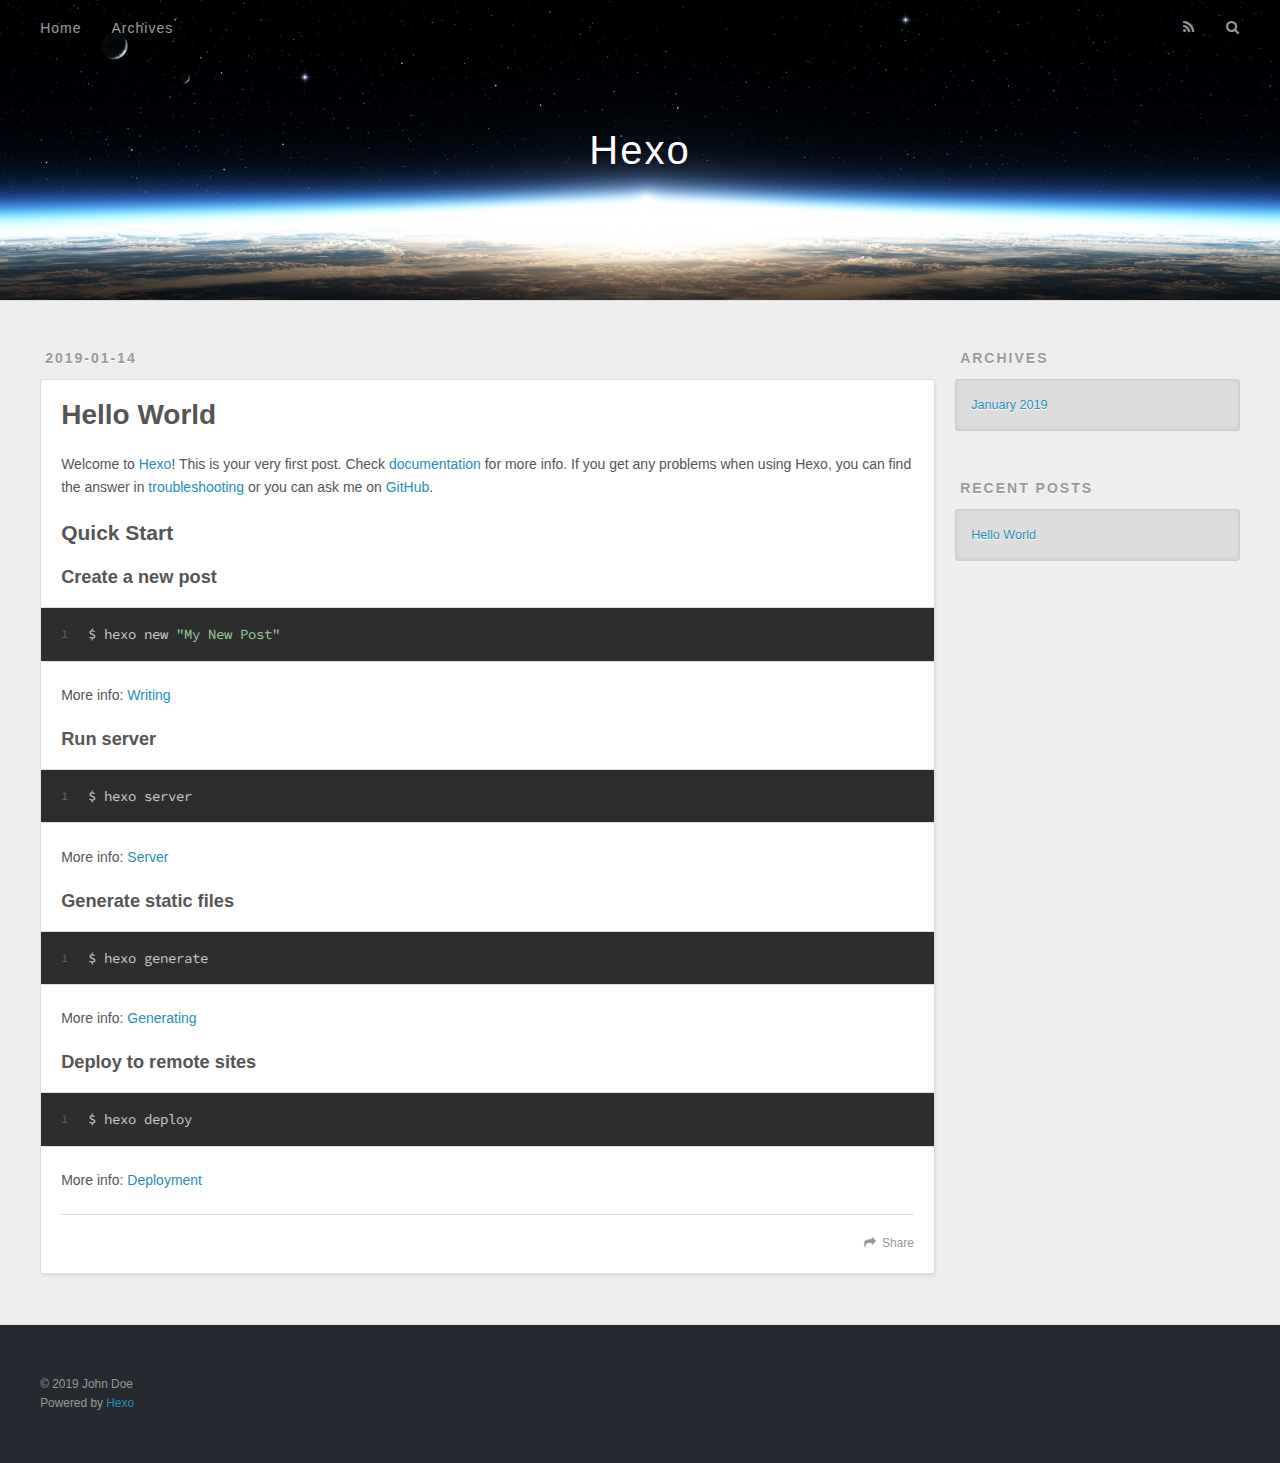
==== index.html @ 4c261726 "Site updated: 2019-01-14 21:01:26" ====
<!DOCTYPE html>
<html>
<head><meta name="generator" content="Hexo 3.8.0">
  <meta charset="utf-8">
  

  
  <title>Hexo</title>
  <meta name="viewport" content="width=device-width, initial-scale=1, maximum-scale=1">
  <meta property="og:type" content="website">
<meta property="og:title" content="Hexo">
<meta property="og:url" content="http://yoursite.com/index.html">
<meta property="og:site_name" content="Hexo">
<meta property="og:locale" content="default">
<meta name="twitter:card" content="summary">
<meta name="twitter:title" content="Hexo">
  
    <link rel="alternate" href="/atom.xml" title="Hexo" type="application/atom+xml">
  
  
    <link rel="icon" href="/favicon.png">
  
  
    <link href="//fonts.googleapis.com/css?family=Source+Code+Pro" rel="stylesheet" type="text/css">
  
  <link rel="stylesheet" href="/css/style.css">
</head>
</html>
<body>
  <div id="container">
    <div id="wrap">
      <header id="header">
  <div id="banner"></div>
  <div id="header-outer" class="outer">
    <div id="header-title" class="inner">
      <h1 id="logo-wrap">
        <a href="/" id="logo">Hexo</a>
      </h1>
      
    </div>
    <div id="header-inner" class="inner">
      <nav id="main-nav">
        <a id="main-nav-toggle" class="nav-icon"></a>
        
          <a class="main-nav-link" href="/">Home</a>
        
          <a class="main-nav-link" href="/archives">Archives</a>
        
      </nav>
      <nav id="sub-nav">
        
          <a id="nav-rss-link" class="nav-icon" href="/atom.xml" title="RSS Feed"></a>
        
        <a id="nav-search-btn" class="nav-icon" title="Search"></a>
      </nav>
      <div id="search-form-wrap">
        <form action="//google.com/search" method="get" accept-charset="UTF-8" class="search-form"><input type="search" name="q" class="search-form-input" placeholder="Search"><button type="submit" class="search-form-submit">&#xF002;</button><input type="hidden" name="sitesearch" value="http://yoursite.com"></form>
      </div>
    </div>
  </div>
</header>
      <div class="outer">
        <section id="main">
  
    <article id="post-hello-world" class="article article-type-post" itemscope="" itemprop="blogPost">
  <div class="article-meta">
    <a href="/2019/01/14/hello-world/" class="article-date">
  <time datetime="2019-01-14T08:05:38.503Z" itemprop="datePublished">2019-01-14</time>
</a>
    
  </div>
  <div class="article-inner">
    
    
      <header class="article-header">
        
  
    <h1 itemprop="name">
      <a class="article-title" href="/2019/01/14/hello-world/">Hello World</a>
    </h1>
  

      </header>
    
    <div class="article-entry" itemprop="articleBody">
      
        <p>Welcome to <a href="https://hexo.io/" target="_blank" rel="noopener">Hexo</a>! This is your very first post. Check <a href="https://hexo.io/docs/" target="_blank" rel="noopener">documentation</a> for more info. If you get any problems when using Hexo, you can find the answer in <a href="https://hexo.io/docs/troubleshooting.html" target="_blank" rel="noopener">troubleshooting</a> or you can ask me on <a href="https://github.com/hexojs/hexo/issues" target="_blank" rel="noopener">GitHub</a>.</p>
<h2 id="Quick-Start"><a href="#Quick-Start" class="headerlink" title="Quick Start"></a>Quick Start</h2><h3 id="Create-a-new-post"><a href="#Create-a-new-post" class="headerlink" title="Create a new post"></a>Create a new post</h3><figure class="highlight bash"><table><tr><td class="gutter"><pre><span class="line">1</span><br></pre></td><td class="code"><pre><span class="line">$ hexo new <span class="string">"My New Post"</span></span><br></pre></td></tr></table></figure>
<p>More info: <a href="https://hexo.io/docs/writing.html" target="_blank" rel="noopener">Writing</a></p>
<h3 id="Run-server"><a href="#Run-server" class="headerlink" title="Run server"></a>Run server</h3><figure class="highlight bash"><table><tr><td class="gutter"><pre><span class="line">1</span><br></pre></td><td class="code"><pre><span class="line">$ hexo server</span><br></pre></td></tr></table></figure>
<p>More info: <a href="https://hexo.io/docs/server.html" target="_blank" rel="noopener">Server</a></p>
<h3 id="Generate-static-files"><a href="#Generate-static-files" class="headerlink" title="Generate static files"></a>Generate static files</h3><figure class="highlight bash"><table><tr><td class="gutter"><pre><span class="line">1</span><br></pre></td><td class="code"><pre><span class="line">$ hexo generate</span><br></pre></td></tr></table></figure>
<p>More info: <a href="https://hexo.io/docs/generating.html" target="_blank" rel="noopener">Generating</a></p>
<h3 id="Deploy-to-remote-sites"><a href="#Deploy-to-remote-sites" class="headerlink" title="Deploy to remote sites"></a>Deploy to remote sites</h3><figure class="highlight bash"><table><tr><td class="gutter"><pre><span class="line">1</span><br></pre></td><td class="code"><pre><span class="line">$ hexo deploy</span><br></pre></td></tr></table></figure>
<p>More info: <a href="https://hexo.io/docs/deployment.html" target="_blank" rel="noopener">Deployment</a></p>

      
    </div>
    <footer class="article-footer">
      <a data-url="http://yoursite.com/2019/01/14/hello-world/" data-id="cjqw1qz8l0000owjc8hk8shb7" class="article-share-link">Share</a>
      
      
    </footer>
  </div>
  
</article>


  


</section>
        
          <aside id="sidebar">
  
    

  
    

  
    
  
    
  <div class="widget-wrap">
    <h3 class="widget-title">Archives</h3>
    <div class="widget">
      <ul class="archive-list"><li class="archive-list-item"><a class="archive-list-link" href="/archives/2019/01/">January 2019</a></li></ul>
    </div>
  </div>


  
    
  <div class="widget-wrap">
    <h3 class="widget-title">Recent Posts</h3>
    <div class="widget">
      <ul>
        
          <li>
            <a href="/2019/01/14/hello-world/">Hello World</a>
          </li>
        
      </ul>
    </div>
  </div>

  
</aside>
        
      </div>
      <footer id="footer">
  
  <div class="outer">
    <div id="footer-info" class="inner">
      &copy; 2019 John Doe<br>
      Powered by <a href="http://hexo.io/" target="_blank">Hexo</a>
    </div>
  </div>
</footer>
    </div>
    <nav id="mobile-nav">
  
    <a href="/" class="mobile-nav-link">Home</a>
  
    <a href="/archives" class="mobile-nav-link">Archives</a>
  
</nav>
    

<script src="//ajax.googleapis.com/ajax/libs/jquery/2.0.3/jquery.min.js"></script>


  <link rel="stylesheet" href="/fancybox/jquery.fancybox.css">
  <script src="/fancybox/jquery.fancybox.pack.js"></script>


<script src="/js/script.js"></script>



  </div>
</body>
</html>
---- css/style.css ----
body {
  width: 100%;
}
body:before,
body:after {
  content: "";
  display: table;
}
body:after {
  clear: both;
}
html,
body,
div,
span,
applet,
object,
iframe,
h1,
h2,
h3,
h4,
h5,
h6,
p,
blockquote,
pre,
a,
abbr,
acronym,
address,
big,
cite,
code,
del,
dfn,
em,
img,
ins,
kbd,
q,
s,
samp,
small,
strike,
strong,
sub,
sup,
tt,
var,
dl,
dt,
dd,
ol,
ul,
li,
fieldset,
form,
label,
legend,
table,
caption,
tbody,
tfoot,
thead,
tr,
th,
td {
  margin: 0;
  padding: 0;
  border: 0;
  outline: 0;
  font-weight: inherit;
  font-style: inherit;
  font-family: inherit;
  font-size: 100%;
  vertical-align: baseline;
}
body {
  line-height: 1;
  color: #000;
  background: #fff;
}
ol,
ul {
  list-style: none;
}
table {
  border-collapse: separate;
  border-spacing: 0;
  vertical-align: middle;
}
caption,
th,
td {
  text-align: left;
  font-weight: normal;
  vertical-align: middle;
}
a img {
  border: none;
}
input,
button {
  margin: 0;
  padding: 0;
}
input::-moz-focus-inner,
button::-moz-focus-inner {
  border: 0;
  padding: 0;
}
@font-face {
  font-family: FontAwesome;
  font-style: normal;
  font-weight: normal;
  src: url("fonts/fontawesome-webfont.eot?v=#4.0.3");
  src: url("fonts/fontawesome-webfont.eot?#iefix&v=#4.0.3") format("embedded-opentype"), url("fonts/fontawesome-webfont.woff?v=#4.0.3") format("woff"), url("fonts/fontawesome-webfont.ttf?v=#4.0.3") format("truetype"), url("fonts/fontawesome-webfont.svg#fontawesomeregular?v=#4.0.3") format("svg");
}
html,
body,
#container {
  height: 100%;
}
body {
  background: #eee;
  font: 14px -apple-system, BlinkMacSystemFont, "Segoe UI", "Roboto", "Oxygen", "Ubuntu", "Cantarell", "Fira Sans", "Droid Sans", "Helvetica Neue", sans-serif;
  -webkit-text-size-adjust: 100%;
}
.outer {
  max-width: 1220px;
  margin: 0 auto;
  padding: 0 20px;
}
.outer:before,
.outer:after {
  content: "";
  display: table;
}
.outer:after {
  clear: both;
}
.inner {
  display: inline;
  float: left;
  width: 98.33333333333333%;
  margin: 0 0.833333333333333%;
}
.left,
.alignleft {
  float: left;
}
.right,
.alignright {
  float: right;
}
.clear {
  clear: both;
}
#container {
  position: relative;
}
.mobile-nav-on {
  overflow: hidden;
}
#wrap {
  height: 100%;
  width: 100%;
  position: absolute;
  top: 0;
  left: 0;
  -webkit-transition: 0.2s ease-out;
  -moz-transition: 0.2s ease-out;
  -ms-transition: 0.2s ease-out;
  transition: 0.2s ease-out;
  z-index: 1;
  background: #eee;
}
.mobile-nav-on #wrap {
  left: 280px;
}
@media screen and (min-width: 768px) {
  #main {
    display: inline;
    float: left;
    width: 73.33333333333333%;
    margin: 0 0.833333333333333%;
  }
}
.article-date,
.article-category-link,
.archive-year,
.widget-title {
  text-decoration: none;
  text-transform: uppercase;
  letter-spacing: 2px;
  color: #999;
  margin-bottom: 1em;
  margin-left: 5px;
  line-height: 1em;
  text-shadow: 0 1px #fff;
  font-weight: bold;
}
.article-inner,
.archive-article-inner {
  background: #fff;
  -webkit-box-shadow: 1px 2px 3px #ddd;
  box-shadow: 1px 2px 3px #ddd;
  border: 1px solid #ddd;
  border-radius: 3px;
}
.article-entry h1,
.widget h1 {
  font-size: 2em;
}
.article-entry h2,
.widget h2 {
  font-size: 1.5em;
}
.article-entry h3,
.widget h3 {
  font-size: 1.3em;
}
.article-entry h4,
.widget h4 {
  font-size: 1.2em;
}
.article-entry h5,
.widget h5 {
  font-size: 1em;
}
.article-entry h6,
.widget h6 {
  font-size: 1em;
  color: #999;
}
.article-entry hr,
.widget hr {
  border: 1px dashed #ddd;
}
.article-entry strong,
.widget strong {
  font-weight: bold;
}
.article-entry em,
.widget em,
.article-entry cite,
.widget cite {
  font-style: italic;
}
.article-entry sup,
.widget sup,
.article-entry sub,
.widget sub {
  font-size: 0.75em;
  line-height: 0;
  position: relative;
  vertical-align: baseline;
}
.article-entry sup,
.widget sup {
  top: -0.5em;
}
.article-entry sub,
.widget sub {
  bottom: -0.2em;
}
.article-entry small,
.widget small {
  font-size: 0.85em;
}
.article-entry acronym,
.widget acronym,
.article-entry abbr,
.widget abbr {
  border-bottom: 1px dotted;
}
.article-entry ul,
.widget ul,
.article-entry ol,
.widget ol,
.article-entry dl,
.widget dl {
  margin: 0 20px;
  line-height: 1.6em;
}
.article-entry ul ul,
.widget ul ul,
.article-entry ol ul,
.widget ol ul,
.article-entry ul ol,
.widget ul ol,
.article-entry ol ol,
.widget ol ol {
  margin-top: 0;
  margin-bottom: 0;
}
.article-entry ul,
.widget ul {
  list-style: disc;
}
.article-entry ol,
.widget ol {
  list-style: decimal;
}
.article-entry dt,
.widget dt {
  font-weight: bold;
}
#header {
  height: 300px;
  position: relative;
  border-bottom: 1px solid #ddd;
}
#header:before,
#header:after {
  content: "";
  position: absolute;
  left: 0;
  right: 0;
  height: 40px;
}
#header:before {
  top: 0;
  background: -webkit-linear-gradient(rgba(0,0,0,0.2), transparent);
  background: -moz-linear-gradient(rgba(0,0,0,0.2), transparent);
  background: -ms-linear-gradient(rgba(0,0,0,0.2), transparent);
  background: linear-gradient(rgba(0,0,0,0.2), transparent);
}
#header:after {
  bottom: 0;
  background: -webkit-linear-gradient(transparent, rgba(0,0,0,0.2));
  background: -moz-linear-gradient(transparent, rgba(0,0,0,0.2));
  background: -ms-linear-gradient(transparent, rgba(0,0,0,0.2));
  background: linear-gradient(transparent, rgba(0,0,0,0.2));
}
#header-outer {
  height: 100%;
  position: relative;
}
#header-inner {
  position: relative;
  overflow: hidden;
}
#banner {
  position: absolute;
  top: 0;
  left: 0;
  width: 100%;
  height: 100%;
  background: url("images/banner.jpg") center #000;
  -webkit-background-size: cover;
  -moz-background-size: cover;
  background-size: cover;
  z-index: -1;
}
#header-title {
  text-align: center;
  height: 40px;
  position: absolute;
  top: 50%;
  left: 0;
  margin-top: -20px;
}
#logo,
#subtitle {
  text-decoration: none;
  color: #fff;
  font-weight: 300;
  text-shadow: 0 1px 4px rgba(0,0,0,0.3);
}
#logo {
  font-size: 40px;
  line-height: 40px;
  letter-spacing: 2px;
}
#subtitle {
  font-size: 16px;
  line-height: 16px;
  letter-spacing: 1px;
}
#subtitle-wrap {
  margin-top: 16px;
}
#main-nav {
  float: left;
  margin-left: -15px;
}
.nav-icon,
.main-nav-link {
  float: left;
  color: #fff;
  opacity: 0.6;
  text-decoration: none;
  text-shadow: 0 1px rgba(0,0,0,0.2);
  -webkit-transition: opacity 0.2s;
  -moz-transition: opacity 0.2s;
  -ms-transition: opacity 0.2s;
  transition: opacity 0.2s;
  display: block;
  padding: 20px 15px;
}
.nav-icon:hover,
.main-nav-link:hover {
  opacity: 1;
}
.nav-icon {
  font-family: FontAwesome;
  text-align: center;
  font-size: 14px;
  width: 14px;
  height: 14px;
  padding: 20px 15px;
  position: relative;
  cursor: pointer;
}
.main-nav-link {
  font-weight: 300;
  letter-spacing: 1px;
}
@media screen and (max-width: 479px) {
  .main-nav-link {
    display: none;
  }
}
#main-nav-toggle {
  display: none;
}
#main-nav-toggle:before {
  content: "\f0c9";
}
@media screen and (max-width: 479px) {
  #main-nav-toggle {
    display: block;
  }
}
#sub-nav {
  float: right;
  margin-right: -15px;
}
#nav-rss-link:before {
  content: "\f09e";
}
#nav-search-btn:before {
  content: "\f002";
}
#search-form-wrap {
  position: absolute;
  top: 15px;
  width: 150px;
  height: 30px;
  right: -150px;
  opacity: 0;
  -webkit-transition: 0.2s ease-out;
  -moz-transition: 0.2s ease-out;
  -ms-transition: 0.2s ease-out;
  transition: 0.2s ease-out;
}
#search-form-wrap.on {
  opacity: 1;
  right: 0;
}
@media screen and (max-width: 479px) {
  #search-form-wrap {
    width: 100%;
    right: -100%;
  }
}
.search-form {
  position: absolute;
  top: 0;
  left: 0;
  right: 0;
  background: #fff;
  padding: 5px 15px;
  border-radius: 15px;
  -webkit-box-shadow: 0 0 10px rgba(0,0,0,0.3);
  box-shadow: 0 0 10px rgba(0,0,0,0.3);
}
.search-form-input {
  border: none;
  background: none;
  color: #555;
  width: 100%;
  font: 13px -apple-system, BlinkMacSystemFont, "Segoe UI", "Roboto", "Oxygen", "Ubuntu", "Cantarell", "Fira Sans", "Droid Sans", "Helvetica Neue", sans-serif;
  outline: none;
}
.search-form-input::-webkit-search-results-decoration,
.search-form-input::-webkit-search-cancel-button {
  -webkit-appearance: none;
}
.search-form-submit {
  position: absolute;
  top: 50%;
  right: 10px;
  margin-top: -7px;
  font: 13px FontAwesome;
  border: none;
  background: none;
  color: #bbb;
  cursor: pointer;
}
.search-form-submit:hover,
.search-form-submit:focus {
  color: #777;
}
.article {
  margin: 50px 0;
}
.article-inner {
  overflow: hidden;
}
.article-meta:before,
.article-meta:after {
  content: "";
  display: table;
}
.article-meta:after {
  clear: both;
}
.article-date {
  float: left;
}
.article-category {
  float: left;
  line-height: 1em;
  color: #ccc;
  text-shadow: 0 1px #fff;
  margin-left: 8px;
}
.article-category:before {
  content: "\2022";
}
.article-category-link {
  margin: 0 12px 1em;
}
.article-header {
  padding: 20px 20px 0;
}
.article-title {
  text-decoration: none;
  font-size: 2em;
  font-weight: bold;
  color: #555;
  line-height: 1.1em;
  -webkit-transition: color 0.2s;
  -moz-transition: color 0.2s;
  -ms-transition: color 0.2s;
  transition: color 0.2s;
}
a.article-title:hover {
  color: #258fb8;
}
.article-entry {
  color: #555;
  padding: 0 20px;
}
.article-entry:before,
.article-entry:after {
  content: "";
  display: table;
}
.article-entry:after {
  clear: both;
}
.article-entry p,
.article-entry table {
  line-height: 1.6em;
  margin: 1.6em 0;
}
.article-entry h1,
.article-entry h2,
.article-entry h3,
.article-entry h4,
.article-entry h5,
.article-entry h6 {
  font-weight: bold;
}
.article-entry h1,
.article-entry h2,
.article-entry h3,
.article-entry h4,
.article-entry h5,
.article-entry h6 {
  line-height: 1.1em;
  margin: 1.1em 0;
}
.article-entry a {
  color: #258fb8;
  text-decoration: none;
}
.article-entry a:hover {
  text-decoration: underline;
}
.article-entry ul,
.article-entry ol,
.article-entry dl {
  margin-top: 1.6em;
  margin-bottom: 1.6em;
}
.article-entry img,
.article-entry video {
  max-width: 100%;
  height: auto;
  display: block;
  margin: auto;
}
.article-entry iframe {
  border: none;
}
.article-entry table {
  width: 100%;
  border-collapse: collapse;
  border-spacing: 0;
}
.article-entry th {
  font-weight: bold;
  border-bottom: 3px solid #ddd;
  padding-bottom: 0.5em;
}
.article-entry td {
  border-bottom: 1px solid #ddd;
  padding: 10px 0;
}
.article-entry blockquote {
  font-family: Georgia, "Times New Roman", serif;
  font-size: 1.4em;
  margin: 1.6em 20px;
  text-align: center;
}
.article-entry blockquote footer {
  font-size: 14px;
  margin: 1.6em 0;
  font-family: -apple-system, BlinkMacSystemFont, "Segoe UI", "Roboto", "Oxygen", "Ubuntu", "Cantarell", "Fira Sans", "Droid Sans", "Helvetica Neue", sans-serif;
}
.article-entry blockquote footer cite:before {
  content: "—";
  padding: 0 0.5em;
}
.article-entry .pullquote {
  text-align: left;
  width: 45%;
  margin: 0;
}
.article-entry .pullquote.left {
  margin-left: 0.5em;
  margin-right: 1em;
}
.article-entry .pullquote.right {
  margin-right: 0.5em;
  margin-left: 1em;
}
.article-entry .caption {
  color: #999;
  display: block;
  font-size: 0.9em;
  margin-top: 0.5em;
  position: relative;
  text-align: center;
}
.article-entry .video-container {
  position: relative;
  padding-top: 56.25%;
  height: 0;
  overflow: hidden;
}
.article-entry .video-container iframe,
.article-entry .video-container object,
.article-entry .video-container embed {
  position: absolute;
  top: 0;
  left: 0;
  width: 100%;
  height: 100%;
  margin-top: 0;
}
.article-more-link a {
  display: inline-block;
  line-height: 1em;
  padding: 6px 15px;
  border-radius: 15px;
  background: #eee;
  color: #999;
  text-shadow: 0 1px #fff;
  text-decoration: none;
}
.article-more-link a:hover {
  background: #258fb8;
  color: #fff;
  text-decoration: none;
  text-shadow: 0 1px #1e7293;
}
.article-footer {
  font-size: 0.85em;
  line-height: 1.6em;
  border-top: 1px solid #ddd;
  padding-top: 1.6em;
  margin: 0 20px 20px;
}
.article-footer:before,
.article-footer:after {
  content: "";
  display: table;
}
.article-footer:after {
  clear: both;
}
.article-footer a {
  color: #999;
  text-decoration: none;
}
.article-footer a:hover {
  color: #555;
}
.article-tag-list-item {
  float: left;
  margin-right: 10px;
}
.article-tag-list-link:before {
  content: "#";
}
.article-comment-link {
  float: right;
}
.article-comment-link:before {
  content: "\f075";
  font-family: FontAwesome;
  padding-right: 8px;
}
.article-share-link {
  cursor: pointer;
  float: right;
  margin-left: 20px;
}
.article-share-link:before {
  content: "\f064";
  font-family: FontAwesome;
  padding-right: 6px;
}
#article-nav {
  position: relative;
}
#article-nav:before,
#article-nav:after {
  content: "";
  display: table;
}
#article-nav:after {
  clear: both;
}
@media screen and (min-width: 768px) {
  #article-nav {
    margin: 50px 0;
  }
  #article-nav:before {
    width: 8px;
    height: 8px;
    position: absolute;
    top: 50%;
    left: 50%;
    margin-top: -4px;
    margin-left: -4px;
    content: "";
    border-radius: 50%;
    background: #ddd;
    -webkit-box-shadow: 0 1px 2px #fff;
    box-shadow: 0 1px 2px #fff;
  }
}
.article-nav-link-wrap {
  text-decoration: none;
  text-shadow: 0 1px #fff;
  color: #999;
  -webkit-box-sizing: border-box;
  -moz-box-sizing: border-box;
  box-sizing: border-box;
  margin-top: 50px;
  text-align: center;
  display: block;
}
.article-nav-link-wrap:hover {
  color: #555;
}
@media screen and (min-width: 768px) {
  .article-nav-link-wrap {
    width: 50%;
    margin-top: 0;
  }
}
@media screen and (min-width: 768px) {
  #article-nav-newer {
    float: left;
    text-align: right;
    padding-right: 20px;
  }
}
@media screen and (min-width: 768px) {
  #article-nav-older {
    float: right;
    text-align: left;
    padding-left: 20px;
  }
}
.article-nav-caption {
  text-transform: uppercase;
  letter-spacing: 2px;
  color: #ddd;
  line-height: 1em;
  font-weight: bold;
}
#article-nav-newer .article-nav-caption {
  margin-right: -2px;
}
.article-nav-title {
  font-size: 0.85em;
  line-height: 1.6em;
  margin-top: 0.5em;
}
.article-share-box {
  position: absolute;
  display: none;
  background: #fff;
  -webkit-box-shadow: 1px 2px 10px rgba(0,0,0,0.2);
  box-shadow: 1px 2px 10px rgba(0,0,0,0.2);
  border-radius: 3px;
  margin-left: -145px;
  overflow: hidden;
  z-index: 1;
}
.article-share-box.on {
  display: block;
}
.article-share-input {
  width: 100%;
  background: none;
  -webkit-box-sizing: border-box;
  -moz-box-sizing: border-box;
  box-sizing: border-box;
  font: 14px -apple-system, BlinkMacSystemFont, "Segoe UI", "Roboto", "Oxygen", "Ubuntu", "Cantarell", "Fira Sans", "Droid Sans", "Helvetica Neue", sans-serif;
  padding: 0 15px;
  color: #555;
  outline: none;
  border: 1px solid #ddd;
  border-radius: 3px 3px 0 0;
  height: 36px;
  line-height: 36px;
}
.article-share-links {
  background: #eee;
}
.article-share-links:before,
.article-share-links:after {
  content: "";
  display: table;
}
.article-share-links:after {
  clear: both;
}
.article-share-twitter,
.article-share-facebook,
.article-share-pinterest,
.article-share-google {
  width: 50px;
  height: 36px;
  display: block;
  float: left;
  position: relative;
  color: #999;
  text-shadow: 0 1px #fff;
}
.article-share-twitter:before,
.article-share-facebook:before,
.article-share-pinterest:before,
.article-share-google:before {
  font-size: 20px;
  font-family: FontAwesome;
  width: 20px;
  height: 20px;
  position: absolute;
  top: 50%;
  left: 50%;
  margin-top: -10px;
  margin-left: -10px;
  text-align: center;
}
.article-share-twitter:hover,
.article-share-facebook:hover,
.article-share-pinterest:hover,
.article-share-google:hover {
  color: #fff;
}
.article-share-twitter:before {
  content: "\f099";
}
.article-share-twitter:hover {
  background: #00aced;
  text-shadow: 0 1px #008abe;
}
.article-share-facebook:before {
  content: "\f09a";
}
.article-share-facebook:hover {
  background: #3b5998;
  text-shadow: 0 1px #2f477a;
}
.article-share-pinterest:before {
  content: "\f0d2";
}
.article-share-pinterest:hover {
  background: #cb2027;
  text-shadow: 0 1px #a21a1f;
}
.article-share-google:before {
  content: "\f0d5";
}
.article-share-google:hover {
  background: #dd4b39;
  text-shadow: 0 1px #be3221;
}
.article-gallery {
  background: #000;
  position: relative;
}
.article-gallery-photos {
  position: relative;
  overflow: hidden;
}
.article-gallery-img {
  display: none;
  max-width: 100%;
}
.article-gallery-img:first-child {
  display: block;
}
.article-gallery-img.loaded {
  position: absolute;
  display: block;
}
.article-gallery-img img {
  display: block;
  max-width: 100%;
  margin: 0 auto;
}
#comments {
  background: #fff;
  -webkit-box-shadow: 1px 2px 3px #ddd;
  box-shadow: 1px 2px 3px #ddd;
  padding: 20px;
  border: 1px solid #ddd;
  border-radius: 3px;
  margin: 50px 0;
}
#comments a {
  color: #258fb8;
}
.archives-wrap {
  margin: 50px 0;
}
.archives:before,
.archives:after {
  content: "";
  display: table;
}
.archives:after {
  clear: both;
}
.archive-year-wrap {
  margin-bottom: 1em;
}
.archives {
  -webkit-column-gap: 10px;
  -moz-column-gap: 10px;
  column-gap: 10px;
}
@media screen and (min-width: 480px) and (max-width: 767px) {
  .archives {
    -webkit-column-count: 2;
    -moz-column-count: 2;
    column-count: 2;
  }
}
@media screen and (min-width: 768px) {
  .archives {
    -webkit-column-count: 3;
    -moz-column-count: 3;
    column-count: 3;
  }
}
.archive-article {
  -webkit-column-break-inside: avoid;
  page-break-inside: avoid;
  overflow: hidden;
  break-inside: avoid-column;
}
.archive-article-inner {
  padding: 10px;
  margin-bottom: 15px;
}
.archive-article-title {
  text-decoration: none;
  font-weight: bold;
  color: #555;
  -webkit-transition: color 0.2s;
  -moz-transition: color 0.2s;
  -ms-transition: color 0.2s;
  transition: color 0.2s;
  line-height: 1.6em;
}
.archive-article-title:hover {
  color: #258fb8;
}
.archive-article-footer {
  margin-top: 1em;
}
.archive-article-date {
  color: #999;
  text-decoration: none;
  font-size: 0.85em;
  line-height: 1em;
  margin-bottom: 0.5em;
  display: block;
}
#page-nav {
  margin: 50px auto;
  background: #fff;
  -webkit-box-shadow: 1px 2px 3px #ddd;
  box-shadow: 1px 2px 3px #ddd;
  border: 1px solid #ddd;
  border-radius: 3px;
  text-align: center;
  color: #999;
  overflow: hidden;
}
#page-nav:before,
#page-nav:after {
  content: "";
  display: table;
}
#page-nav:after {
  clear: both;
}
#page-nav a,
#page-nav span {
  padding: 10px 20px;
  line-height: 1;
  height: 2ex;
}
#page-nav a {
  color: #999;
  text-decoration: none;
}
#page-nav a:hover {
  background: #999;
  color: #fff;
}
#page-nav .prev {
  float: left;
}
#page-nav .next {
  float: right;
}
#page-nav .page-number {
  display: inline-block;
}
@media screen and (max-width: 479px) {
  #page-nav .page-number {
    display: none;
  }
}
#page-nav .current {
  color: #555;
  font-weight: bold;
}
#page-nav .space {
  color: #ddd;
}
#footer {
  background: #262a30;
  padding: 50px 0;
  border-top: 1px solid #ddd;
  color: #999;
}
#footer a {
  color: #258fb8;
  text-decoration: none;
}
#footer a:hover {
  text-decoration: underline;
}
#footer-info {
  line-height: 1.6em;
  font-size: 0.85em;
}
.article-entry pre,
.article-entry .highlight {
  background: #2d2d2d;
  margin: 0 -20px;
  padding: 15px 20px;
  border-style: solid;
  border-color: #ddd;
  border-width: 1px 0;
  overflow: auto;
  color: #ccc;
  line-height: 22.400000000000002px;
}
.article-entry .highlight .gutter pre,
.article-entry .gist .gist-file .gist-data .line-numbers {
  color: #666;
  font-size: 0.85em;
}
.article-entry pre,
.article-entry code {
  font-family: "Source Code Pro", Consolas, Monaco, Menlo, Consolas, monospace;
}
.article-entry code {
  background: #eee;
  text-shadow: 0 1px #fff;
  padding: 0 0.3em;
}
.article-entry pre code {
  background: none;
  text-shadow: none;
  padding: 0;
}
.article-entry .highlight pre {
  border: none;
  margin: 0;
  padding: 0;
}
.article-entry .highlight table {
  margin: 0;
  width: auto;
}
.article-entry .highlight td {
  border: none;
  padding: 0;
}
.article-entry .highlight figcaption {
  font-size: 0.85em;
  color: #999;
  line-height: 1em;
  margin-bottom: 1em;
}
.article-entry .highlight figcaption:before,
.article-entry .highlight figcaption:after {
  content: "";
  display: table;
}
.article-entry .highlight figcaption:after {
  clear: both;
}
.article-entry .highlight figcaption a {
  float: right;
}
.article-entry .highlight .gutter pre {
  text-align: right;
  padding-right: 20px;
}
.article-entry .highlight .line {
  height: 22.400000000000002px;
}
.article-entry .highlight .line.marked {
  background: #515151;
}
.article-entry .gist {
  margin: 0 -20px;
  border-style: solid;
  border-color: #ddd;
  border-width: 1px 0;
  background: #2d2d2d;
  padding: 15px 20px 15px 0;
}
.article-entry .gist .gist-file {
  border: none;
  font-family: "Source Code Pro", Consolas, Monaco, Menlo, Consolas, monospace;
  margin: 0;
}
.article-entry .gist .gist-file .gist-data {
  background: none;
  border: none;
}
.article-entry .gist .gist-file .gist-data .line-numbers {
  background: none;
  border: none;
  padding: 0 20px 0 0;
}
.article-entry .gist .gist-file .gist-data .line-data {
  padding: 0 !important;
}
.article-entry .gist .gist-file .highlight {
  margin: 0;
  padding: 0;
  border: none;
}
.article-entry .gist .gist-file .gist-meta {
  background: #2d2d2d;
  color: #999;
  font: 0.85em -apple-system, BlinkMacSystemFont, "Segoe UI", "Roboto", "Oxygen", "Ubuntu", "Cantarell", "Fira Sans", "Droid Sans", "Helvetica Neue", sans-serif;
  text-shadow: 0 0;
  padding: 0;
  margin-top: 1em;
  margin-left: 20px;
}
.article-entry .gist .gist-file .gist-meta a {
  color: #258fb8;
  font-weight: normal;
}
.article-entry .gist .gist-file .gist-meta a:hover {
  text-decoration: underline;
}
pre .comment,
pre .title {
  color: #999;
}
pre .variable,
pre .attribute,
pre .tag,
pre .regexp,
pre .ruby .constant,
pre .xml .tag .title,
pre .xml .pi,
pre .xml .doctype,
pre .html .doctype,
pre .css .id,
pre .css .class,
pre .css .pseudo {
  color: #f2777a;
}
pre .number,
pre .preprocessor,
pre .built_in,
pre .literal,
pre .params,
pre .constant {
  color: #f99157;
}
pre .class,
pre .ruby .class .title,
pre .css .rules .attribute {
  color: #9c9;
}
pre .string,
pre .value,
pre .inheritance,
pre .header,
pre .ruby .symbol,
pre .xml .cdata {
  color: #9c9;
}
pre .css .hexcolor {
  color: #6cc;
}
pre .function,
pre .python .decorator,
pre .python .title,
pre .ruby .function .title,
pre .ruby .title .keyword,
pre .perl .sub,
pre .javascript .title,
pre .coffeescript .title {
  color: #69c;
}
pre .keyword,
pre .javascript .function {
  color: #c9c;
}
@media screen and (max-width: 479px) {
  #mobile-nav {
    position: absolute;
    top: 0;
    left: 0;
    width: 280px;
    height: 100%;
    background: #191919;
    border-right: 1px solid #fff;
  }
}
@media screen and (max-width: 479px) {
  .mobile-nav-link {
    display: block;
    color: #999;
    text-decoration: none;
    padding: 15px 20px;
    font-weight: bold;
  }
  .mobile-nav-link:hover {
    color: #fff;
  }
}
@media screen and (min-width: 768px) {
  #sidebar {
    display: inline;
    float: left;
    width: 23.333333333333332%;
    margin: 0 0.833333333333333%;
  }
}
.widget-wrap {
  margin: 50px 0;
}
.widget {
  color: #777;
  text-shadow: 0 1px #fff;
  background: #ddd;
  -webkit-box-shadow: 0 -1px 4px #ccc inset;
  box-shadow: 0 -1px 4px #ccc inset;
  border: 1px solid #ccc;
  padding: 15px;
  border-radius: 3px;
}
.widget a {
  color: #258fb8;
  text-decoration: none;
}
.widget a:hover {
  text-decoration: underline;
}
.widget ul ul,
.widget ol ul,
.widget dl ul,
.widget ul ol,
.widget ol ol,
.widget dl ol,
.widget ul dl,
.widget ol dl,
.widget dl dl {
  margin-left: 15px;
  list-style: disc;
}
.widget {
  line-height: 1.6em;
  word-wrap: break-word;
  font-size: 0.9em;
}
.widget ul,
.widget ol {
  list-style: none;
  margin: 0;
}
.widget ul ul,
.widget ol ul,
.widget ul ol,
.widget ol ol {
  margin: 0 20px;
}
.widget ul ul,
.widget ol ul {
  list-style: disc;
}
.widget ul ol,
.widget ol ol {
  list-style: decimal;
}
.category-list-count,
.tag-list-count,
.archive-list-count {
  padding-left: 5px;
  color: #999;
  font-size: 0.85em;
}
.category-list-count:before,
.tag-list-count:before,
.archive-list-count:before {
  content: "(";
}
.category-list-count:after,
.tag-list-count:after,
.archive-list-count:after {
  content: ")";
}
.tagcloud a {
  margin-right: 5px;
  display: inline-block;
}
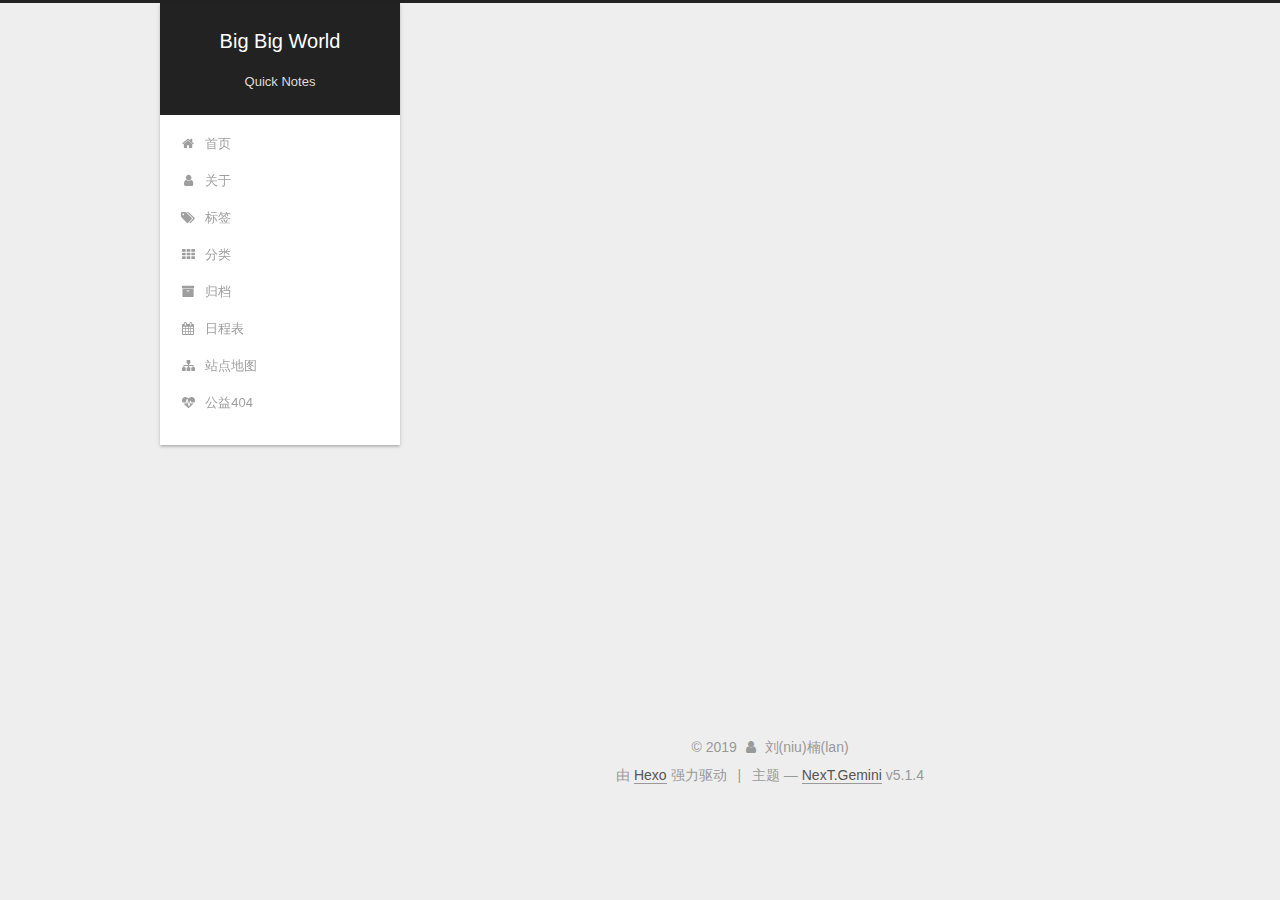
==== commit cff17c21: "Site updated: 2019-01-14 21:05:25" ====
--- a/index.html
+++ b/index.html
@@ -1,184 +1,676 @@
 <!DOCTYPE html>
-<html>
+
+
+
+  
+
+
+<html class="theme-next gemini use-motion" lang="zh-Hans">
 <head><meta name="generator" content="Hexo 3.8.0">
-  <meta charset="utf-8">
-  
-
-  
-  <title>Hexo</title>
-  <meta name="viewport" content="width=device-width, initial-scale=1, maximum-scale=1">
-  <meta property="og:type" content="website">
-<meta property="og:title" content="Hexo">
+  <meta charset="UTF-8">
+<meta http-equiv="X-UA-Compatible" content="IE=edge">
+<meta name="viewport" content="width=device-width, initial-scale=1, maximum-scale=1">
+<meta name="theme-color" content="#222">
+
+
+
+
+
+
+
+
+
+<meta http-equiv="Cache-Control" content="no-transform">
+<meta http-equiv="Cache-Control" content="no-siteapp">
+
+
+
+
+
+
+
+
+
+
+
+
+
+
+
+
+  
+  
+  <link href="/lib/fancybox/source/jquery.fancybox.css?v=2.1.5" rel="stylesheet" type="text/css">
+
+
+
+
+
+
+
+<link href="/lib/font-awesome/css/font-awesome.min.css?v=4.6.2" rel="stylesheet" type="text/css">
+
+<link href="/css/main.css?v=5.1.4" rel="stylesheet" type="text/css">
+
+
+  <link rel="apple-touch-icon" sizes="180x180" href="/images/apple-touch-icon-next.png?v=5.1.4">
+
+
+  <link rel="icon" type="image/png" sizes="32x32" href="/images/favicon-32x32-next.png?v=5.1.4">
+
+
+  <link rel="icon" type="image/png" sizes="16x16" href="/images/favicon-16x16-next.png?v=5.1.4">
+
+
+  <link rel="mask-icon" href="/images/logo.svg?v=5.1.4" color="#222">
+
+
+
+
+
+  <meta name="keywords" content="Hexo, NexT">
+
+
+
+
+
+
+
+
+
+
+<meta property="og:type" content="website">
+<meta property="og:title" content="Big Big World">
 <meta property="og:url" content="http://yoursite.com/index.html">
-<meta property="og:site_name" content="Hexo">
-<meta property="og:locale" content="default">
+<meta property="og:site_name" content="Big Big World">
+<meta property="og:locale" content="zh-Hans">
 <meta name="twitter:card" content="summary">
-<meta name="twitter:title" content="Hexo">
-  
-    <link rel="alternate" href="/atom.xml" title="Hexo" type="application/atom+xml">
-  
-  
-    <link rel="icon" href="/favicon.png">
-  
-  
-    <link href="//fonts.googleapis.com/css?family=Source+Code+Pro" rel="stylesheet" type="text/css">
-  
-  <link rel="stylesheet" href="/css/style.css">
+<meta name="twitter:title" content="Big Big World">
+
+
+
+<script type="text/javascript" id="hexo.configurations">
+  var NexT = window.NexT || {};
+  var CONFIG = {
+    root: '/',
+    scheme: 'Gemini',
+    version: '5.1.4',
+    sidebar: {"position":"left","display":"post","offset":12,"b2t":false,"scrollpercent":false,"onmobile":false},
+    fancybox: true,
+    tabs: true,
+    motion: {"enable":true,"async":false,"transition":{"post_block":"fadeIn","post_header":"slideDownIn","post_body":"slideDownIn","coll_header":"slideLeftIn","sidebar":"slideUpIn"}},
+    duoshuo: {
+      userId: '0',
+      author: '博主'
+    },
+    algolia: {
+      applicationID: '',
+      apiKey: '',
+      indexName: '',
+      hits: {"per_page":10},
+      labels: {"input_placeholder":"Search for Posts","hits_empty":"We didn't find any results for the search: ${query}","hits_stats":"${hits} results found in ${time} ms"}
+    }
+  };
+</script>
+
+
+
+  <link rel="canonical" href="http://yoursite.com/">
+
+
+
+
+
+  <title>Big Big World</title>
+  
+
+
+
+
+
+
+
+
 </head>
-</html>
-<body>
-  <div id="container">
-    <div id="wrap">
-      <header id="header">
-  <div id="banner"></div>
-  <div id="header-outer" class="outer">
-    <div id="header-title" class="inner">
-      <h1 id="logo-wrap">
-        <a href="/" id="logo">Hexo</a>
-      </h1>
-      
+
+<body itemscope="" itemtype="http://schema.org/WebPage" lang="zh-Hans">
+
+  
+  
+    
+  
+
+  <div class="container sidebar-position-left 
+  page-home">
+    <div class="headband"></div>
+
+    <header id="header" class="header" itemscope="" itemtype="http://schema.org/WPHeader">
+      <div class="header-inner"><div class="site-brand-wrapper">
+  <div class="site-meta ">
+    
+
+    <div class="custom-logo-site-title">
+      <a href="/" class="brand" rel="start">
+        <span class="logo-line-before"><i></i></span>
+        <span class="site-title">Big Big World</span>
+        <span class="logo-line-after"><i></i></span>
+      </a>
     </div>
-    <div id="header-inner" class="inner">
-      <nav id="main-nav">
-        <a id="main-nav-toggle" class="nav-icon"></a>
-        
-          <a class="main-nav-link" href="/">Home</a>
-        
-          <a class="main-nav-link" href="/archives">Archives</a>
-        
-      </nav>
-      <nav id="sub-nav">
-        
-          <a id="nav-rss-link" class="nav-icon" href="/atom.xml" title="RSS Feed"></a>
-        
-        <a id="nav-search-btn" class="nav-icon" title="Search"></a>
-      </nav>
-      <div id="search-form-wrap">
-        <form action="//google.com/search" method="get" accept-charset="UTF-8" class="search-form"><input type="search" name="q" class="search-form-input" placeholder="Search"><button type="submit" class="search-form-submit">&#xF002;</button><input type="hidden" name="sitesearch" value="http://yoursite.com"></form>
-      </div>
+      
+        <p class="site-subtitle">Quick Notes</p>
+      
+  </div>
+
+  <div class="site-nav-toggle">
+    <button>
+      <span class="btn-bar"></span>
+      <span class="btn-bar"></span>
+      <span class="btn-bar"></span>
+    </button>
+  </div>
+</div>
+
+<nav class="site-nav">
+  
+
+  
+    <ul id="menu" class="menu">
+      
+        
+        <li class="menu-item menu-item-home">
+          <a href="/" rel="section">
+            
+              <i class="menu-item-icon fa fa-fw fa-home"></i> <br>
+            
+            首页
+          </a>
+        </li>
+      
+        
+        <li class="menu-item menu-item-about">
+          <a href="/about/" rel="section">
+            
+              <i class="menu-item-icon fa fa-fw fa-user"></i> <br>
+            
+            关于
+          </a>
+        </li>
+      
+        
+        <li class="menu-item menu-item-tags">
+          <a href="/tags/" rel="section">
+            
+              <i class="menu-item-icon fa fa-fw fa-tags"></i> <br>
+            
+            标签
+          </a>
+        </li>
+      
+        
+        <li class="menu-item menu-item-categories">
+          <a href="/categories/" rel="section">
+            
+              <i class="menu-item-icon fa fa-fw fa-th"></i> <br>
+            
+            分类
+          </a>
+        </li>
+      
+        
+        <li class="menu-item menu-item-archives">
+          <a href="/archives/" rel="section">
+            
+              <i class="menu-item-icon fa fa-fw fa-archive"></i> <br>
+            
+            归档
+          </a>
+        </li>
+      
+        
+        <li class="menu-item menu-item-schedule">
+          <a href="/schedule/" rel="section">
+            
+              <i class="menu-item-icon fa fa-fw fa-calendar"></i> <br>
+            
+            日程表
+          </a>
+        </li>
+      
+        
+        <li class="menu-item menu-item-sitemap">
+          <a href="/sitemap.xml" rel="section">
+            
+              <i class="menu-item-icon fa fa-fw fa-sitemap"></i> <br>
+            
+            站点地图
+          </a>
+        </li>
+      
+        
+        <li class="menu-item menu-item-commonweal">
+          <a href="/404/" rel="section">
+            
+              <i class="menu-item-icon fa fa-fw fa-heartbeat"></i> <br>
+            
+            公益404
+          </a>
+        </li>
+      
+
+      
+    </ul>
+  
+
+  
+</nav>
+
+
+
+ </div>
+    </header>
+
+    <main id="main" class="main">
+      <div class="main-inner">
+        <div class="content-wrap">
+          <div id="content" class="content">
+            
+  <section id="posts" class="posts-expand">
+    
+      
+
+  
+
+  
+  
+  
+
+  <article class="post post-type-normal" itemscope="" itemtype="http://schema.org/Article">
+  
+  
+  
+  <div class="post-block">
+    <link itemprop="mainEntityOfPage" href="http://yoursite.com/2019/01/14/hello-world/">
+
+    <span hidden itemprop="author" itemscope="" itemtype="http://schema.org/Person">
+      <meta itemprop="name" content="刘(niu)楠(lan)">
+      <meta itemprop="description" content="">
+      <meta itemprop="image" content="/images/avatar.gif">
+    </span>
+
+    <span hidden itemprop="publisher" itemscope="" itemtype="http://schema.org/Organization">
+      <meta itemprop="name" content="Big Big World">
+    </span>
+
+    
+      <header class="post-header">
+
+        
+        
+          <h1 class="post-title" itemprop="name headline">
+                
+                <a class="post-title-link" href="/2019/01/14/hello-world/" itemprop="url">Hello World</a></h1>
+        
+
+        <div class="post-meta">
+          <span class="post-time">
+            
+              <span class="post-meta-item-icon">
+                <i class="fa fa-calendar-o"></i>
+              </span>
+              
+                <span class="post-meta-item-text">发表于</span>
+              
+              <time title="创建于" itemprop="dateCreated datePublished" datetime="2019-01-14T16:05:38+08:00">
+                2019-01-14
+              </time>
+            
+
+            
+
+            
+          </span>
+
+          
+
+          
+            
+          
+
+          
+          
+
+          
+
+          
+
+          
+
+        </div>
+      </header>
+    
+
+    
+    
+    
+    <div class="post-body" itemprop="articleBody">
+
+      
+      
+
+      
+        
+          
+            
+          
+        
+      
+    </div>
+    
+    
+    
+
+    
+
+    
+
+    
+
+    <footer class="post-footer">
+      
+
+      
+
+      
+
+      
+      
+        <div class="post-eof"></div>
+      
+    </footer>
+  </div>
+  
+  
+  
+  </article>
+
+
+    
+  </section>
+
+  
+
+
+          </div>
+          
+
+
+          
+
+        </div>
+        
+          
+  
+  <div class="sidebar-toggle">
+    <div class="sidebar-toggle-line-wrap">
+      <span class="sidebar-toggle-line sidebar-toggle-line-first"></span>
+      <span class="sidebar-toggle-line sidebar-toggle-line-middle"></span>
+      <span class="sidebar-toggle-line sidebar-toggle-line-last"></span>
     </div>
   </div>
-</header>
-      <div class="outer">
-        <section id="main">
-  
-    <article id="post-hello-world" class="article article-type-post" itemscope="" itemprop="blogPost">
-  <div class="article-meta">
-    <a href="/2019/01/14/hello-world/" class="article-date">
-  <time datetime="2019-01-14T08:05:38.503Z" itemprop="datePublished">2019-01-14</time>
-</a>
-    
+
+  <aside id="sidebar" class="sidebar">
+    
+    <div class="sidebar-inner">
+
+      
+
+      
+
+      <section class="site-overview-wrap sidebar-panel sidebar-panel-active">
+        <div class="site-overview">
+          <div class="site-author motion-element" itemprop="author" itemscope="" itemtype="http://schema.org/Person">
+            
+              <img class="site-author-image" itemprop="image" src="/images/avatar.gif" alt="刘(niu)楠(lan)">
+            
+              <p class="site-author-name" itemprop="name">刘(niu)楠(lan)</p>
+              <p class="site-description motion-element" itemprop="description"></p>
+          </div>
+
+          <nav class="site-state motion-element">
+
+            
+              <div class="site-state-item site-state-posts">
+              
+                <a href="/archives/">
+              
+                  <span class="site-state-item-count">1</span>
+                  <span class="site-state-item-name">日志</span>
+                </a>
+              </div>
+            
+
+            
+
+            
+
+          </nav>
+
+          
+
+          
+
+          
+          
+
+          
+          
+
+          
+
+        </div>
+      </section>
+
+      
+
+      
+
+    </div>
+  </aside>
+
+
+        
+      </div>
+    </main>
+
+    <footer id="footer" class="footer">
+      <div class="footer-inner">
+        <div class="copyright">&copy; <span itemprop="copyrightYear">2019</span>
+  <span class="with-love">
+    <i class="fa fa-user"></i>
+  </span>
+  <span class="author" itemprop="copyrightHolder">刘(niu)楠(lan)</span>
+
+  
+</div>
+
+
+  <div class="powered-by">由 <a class="theme-link" target="_blank" href="https://hexo.io">Hexo</a> 强力驱动</div>
+
+
+
+  <span class="post-meta-divider">|</span>
+
+
+
+  <div class="theme-info">主题 &mdash; <a class="theme-link" target="_blank" href="https://github.com/iissnan/hexo-theme-next">NexT.Gemini</a> v5.1.4</div>
+
+
+
+
+        
+
+
+
+
+
+
+
+        
+      </div>
+    </footer>
+
+    
+      <div class="back-to-top">
+        <i class="fa fa-arrow-up"></i>
+        
+      </div>
+    
+
+    
+
   </div>
-  <div class="article-inner">
-    
-    
-      <header class="article-header">
-        
-  
-    <h1 itemprop="name">
-      <a class="article-title" href="/2019/01/14/hello-world/">Hello World</a>
-    </h1>
-  
-
-      </header>
-    
-    <div class="article-entry" itemprop="articleBody">
-      
-        <p>Welcome to <a href="https://hexo.io/" target="_blank" rel="noopener">Hexo</a>! This is your very first post. Check <a href="https://hexo.io/docs/" target="_blank" rel="noopener">documentation</a> for more info. If you get any problems when using Hexo, you can find the answer in <a href="https://hexo.io/docs/troubleshooting.html" target="_blank" rel="noopener">troubleshooting</a> or you can ask me on <a href="https://github.com/hexojs/hexo/issues" target="_blank" rel="noopener">GitHub</a>.</p>
-<h2 id="Quick-Start"><a href="#Quick-Start" class="headerlink" title="Quick Start"></a>Quick Start</h2><h3 id="Create-a-new-post"><a href="#Create-a-new-post" class="headerlink" title="Create a new post"></a>Create a new post</h3><figure class="highlight bash"><table><tr><td class="gutter"><pre><span class="line">1</span><br></pre></td><td class="code"><pre><span class="line">$ hexo new <span class="string">"My New Post"</span></span><br></pre></td></tr></table></figure>
-<p>More info: <a href="https://hexo.io/docs/writing.html" target="_blank" rel="noopener">Writing</a></p>
-<h3 id="Run-server"><a href="#Run-server" class="headerlink" title="Run server"></a>Run server</h3><figure class="highlight bash"><table><tr><td class="gutter"><pre><span class="line">1</span><br></pre></td><td class="code"><pre><span class="line">$ hexo server</span><br></pre></td></tr></table></figure>
-<p>More info: <a href="https://hexo.io/docs/server.html" target="_blank" rel="noopener">Server</a></p>
-<h3 id="Generate-static-files"><a href="#Generate-static-files" class="headerlink" title="Generate static files"></a>Generate static files</h3><figure class="highlight bash"><table><tr><td class="gutter"><pre><span class="line">1</span><br></pre></td><td class="code"><pre><span class="line">$ hexo generate</span><br></pre></td></tr></table></figure>
-<p>More info: <a href="https://hexo.io/docs/generating.html" target="_blank" rel="noopener">Generating</a></p>
-<h3 id="Deploy-to-remote-sites"><a href="#Deploy-to-remote-sites" class="headerlink" title="Deploy to remote sites"></a>Deploy to remote sites</h3><figure class="highlight bash"><table><tr><td class="gutter"><pre><span class="line">1</span><br></pre></td><td class="code"><pre><span class="line">$ hexo deploy</span><br></pre></td></tr></table></figure>
-<p>More info: <a href="https://hexo.io/docs/deployment.html" target="_blank" rel="noopener">Deployment</a></p>
-
-      
-    </div>
-    <footer class="article-footer">
-      <a data-url="http://yoursite.com/2019/01/14/hello-world/" data-id="cjqw1qz8l0000owjc8hk8shb7" class="article-share-link">Share</a>
-      
-      
-    </footer>
-  </div>
-  
-</article>
-
-
-  
-
-
-</section>
-        
-          <aside id="sidebar">
-  
-    
-
-  
-    
-
-  
-    
-  
-    
-  <div class="widget-wrap">
-    <h3 class="widget-title">Archives</h3>
-    <div class="widget">
-      <ul class="archive-list"><li class="archive-list-item"><a class="archive-list-link" href="/archives/2019/01/">January 2019</a></li></ul>
-    </div>
-  </div>
-
-
-  
-    
-  <div class="widget-wrap">
-    <h3 class="widget-title">Recent Posts</h3>
-    <div class="widget">
-      <ul>
-        
-          <li>
-            <a href="/2019/01/14/hello-world/">Hello World</a>
-          </li>
-        
-      </ul>
-    </div>
-  </div>
-
-  
-</aside>
-        
-      </div>
-      <footer id="footer">
-  
-  <div class="outer">
-    <div id="footer-info" class="inner">
-      &copy; 2019 John Doe<br>
-      Powered by <a href="http://hexo.io/" target="_blank">Hexo</a>
-    </div>
-  </div>
-</footer>
-    </div>
-    <nav id="mobile-nav">
-  
-    <a href="/" class="mobile-nav-link">Home</a>
-  
-    <a href="/archives" class="mobile-nav-link">Archives</a>
-  
-</nav>
-    
-
-<script src="//ajax.googleapis.com/ajax/libs/jquery/2.0.3/jquery.min.js"></script>
-
-
-  <link rel="stylesheet" href="/fancybox/jquery.fancybox.css">
-  <script src="/fancybox/jquery.fancybox.pack.js"></script>
-
-
-<script src="/js/script.js"></script>
-
-
-
-  </div>
+
+  
+
+<script type="text/javascript">
+  if (Object.prototype.toString.call(window.Promise) !== '[object Function]') {
+    window.Promise = null;
+  }
+</script>
+
+
+
+
+
+
+
+
+
+  
+
+
+
+
+
+
+
+
+
+
+
+
+  
+  
+    <script type="text/javascript" src="/lib/jquery/index.js?v=2.1.3"></script>
+  
+
+  
+  
+    <script type="text/javascript" src="/lib/fastclick/lib/fastclick.min.js?v=1.0.6"></script>
+  
+
+  
+  
+    <script type="text/javascript" src="/lib/jquery_lazyload/jquery.lazyload.js?v=1.9.7"></script>
+  
+
+  
+  
+    <script type="text/javascript" src="/lib/velocity/velocity.min.js?v=1.2.1"></script>
+  
+
+  
+  
+    <script type="text/javascript" src="/lib/velocity/velocity.ui.min.js?v=1.2.1"></script>
+  
+
+  
+  
+    <script type="text/javascript" src="/lib/fancybox/source/jquery.fancybox.pack.js?v=2.1.5"></script>
+  
+
+
+  
+
+
+  <script type="text/javascript" src="/js/src/utils.js?v=5.1.4"></script>
+
+  <script type="text/javascript" src="/js/src/motion.js?v=5.1.4"></script>
+
+
+
+  
+  
+
+
+  <script type="text/javascript" src="/js/src/affix.js?v=5.1.4"></script>
+
+  <script type="text/javascript" src="/js/src/schemes/pisces.js?v=5.1.4"></script>
+
+
+
+  
+
+  
+
+
+  <script type="text/javascript" src="/js/src/bootstrap.js?v=5.1.4"></script>
+
+
+
+  
+
+
+  
+
+
+
+
+	
+
+
+
+
+
+  
+
+
+
+
+
+  
+
+
+
+
+
+
+
+
+
+
+
+
+  
+
+
+
+
+
+  
+
+  
+
+  
+
+  
+  
+
+  
+
+  
+
+  
+
 </body>
-</html>+</html>
--- a/css/main.css
+++ b/css/main.css
@@ -0,0 +1,3123 @@
+/* normalize.css v3.0.2 | MIT License | git.io/normalize */
+html {
+  font-family: sans-serif; /* 1 */
+  -ms-text-size-adjust: 100%; /* 2 */
+  -webkit-text-size-adjust: 100%; /* 2 */
+}
+body {
+  margin: 0;
+}
+article,
+aside,
+details,
+figcaption,
+figure,
+footer,
+header,
+hgroup,
+main,
+menu,
+nav,
+section,
+summary {
+  display: block;
+}
+audio,
+canvas,
+progress,
+video {
+  display: inline-block; /* 1 */
+  vertical-align: baseline; /* 2 */
+}
+audio:not([controls]) {
+  display: none;
+  height: 0;
+}
+[hidden],
+template {
+  display: none;
+}
+a {
+  background-color: transparent;
+}
+a:active,
+a:hover {
+  outline: 0;
+}
+abbr[title] {
+  border-bottom: 1px dotted;
+}
+b,
+strong {
+  font-weight: bold;
+}
+dfn {
+  font-style: italic;
+}
+h1 {
+  font-size: 2em;
+  margin: 0.67em 0;
+}
+mark {
+  background: #ff0;
+  color: #000;
+}
+small {
+  font-size: 80%;
+}
+sub,
+sup {
+  font-size: 75%;
+  line-height: 0;
+  position: relative;
+  vertical-align: baseline;
+}
+sup {
+  top: -0.5em;
+}
+sub {
+  bottom: -0.25em;
+}
+img {
+  border: 0;
+}
+svg:not(:root) {
+  overflow: hidden;
+}
+figure {
+  margin: 1em 40px;
+}
+hr {
+  -moz-box-sizing: content-box;
+  box-sizing: content-box;
+  height: 0;
+}
+pre {
+  overflow: auto;
+}
+code,
+kbd,
+pre,
+samp {
+  font-family: monospace, monospace;
+  font-size: 1em;
+}
+button,
+input,
+optgroup,
+select,
+textarea {
+  color: inherit; /* 1 */
+  font: inherit; /* 2 */
+  margin: 0; /* 3 */
+}
+button {
+  overflow: visible;
+}
+button,
+select {
+  text-transform: none;
+}
+button,
+html input[type="button"],
+input[type="reset"],
+input[type="submit"] {
+  -webkit-appearance: button; /* 2 */
+  cursor: pointer; /* 3 */
+}
+button[disabled],
+html input[disabled] {
+  cursor: default;
+}
+button::-moz-focus-inner,
+input::-moz-focus-inner {
+  border: 0;
+  padding: 0;
+}
+input {
+  line-height: normal;
+}
+input[type="checkbox"],
+input[type="radio"] {
+  box-sizing: border-box; /* 1 */
+  padding: 0; /* 2 */
+}
+input[type="number"]::-webkit-inner-spin-button,
+input[type="number"]::-webkit-outer-spin-button {
+  height: auto;
+}
+input[type="search"] {
+  -webkit-appearance: textfield; /* 1 */
+  -moz-box-sizing: content-box;
+  -webkit-box-sizing: content-box; /* 2 */
+  box-sizing: content-box;
+}
+input[type="search"]::-webkit-search-cancel-button,
+input[type="search"]::-webkit-search-decoration {
+  -webkit-appearance: none;
+}
+fieldset {
+  border: 1px solid #c0c0c0;
+  margin: 0 2px;
+  padding: 0.35em 0.625em 0.75em;
+}
+legend {
+  border: 0; /* 1 */
+  padding: 0; /* 2 */
+}
+textarea {
+  overflow: auto;
+}
+optgroup {
+  font-weight: bold;
+}
+table {
+  border-collapse: collapse;
+  border-spacing: 0;
+}
+td,
+th {
+  padding: 0;
+}
+::selection {
+  background: #262a30;
+  color: #fff;
+}
+body {
+  position: relative;
+  font-family: 'Lato', "PingFang SC", "Microsoft YaHei", sans-serif;
+  font-size: 14px;
+  line-height: 2;
+  color: #555;
+  background: #eee;
+}
+@media (max-width: 767px) {
+  body {
+    padding-right: 0 !important;
+  }
+}
+@media (min-width: 768px) and (max-width: 991px) {
+  body {
+    padding-right: 0 !important;
+  }
+}
+@media (min-width: 1600px) {
+  body {
+    font-size: 16px;
+  }
+}
+h1,
+h2,
+h3,
+h4,
+h5,
+h6 {
+  margin: 0;
+  padding: 0;
+  font-weight: bold;
+  line-height: 1.5;
+  font-family: 'Lato', "PingFang SC", "Microsoft YaHei", sans-serif;
+}
+h2,
+h3,
+h4,
+h5,
+h6 {
+  margin: 20px 0 15px;
+}
+h1 {
+  font-size: 22px;
+}
+@media (max-width: 767px) {
+  h1 {
+    font-size: 18px;
+  }
+}
+h2 {
+  font-size: 20px;
+}
+@media (max-width: 767px) {
+  h2 {
+    font-size: 16px;
+  }
+}
+h3 {
+  font-size: 18px;
+}
+@media (max-width: 767px) {
+  h3 {
+    font-size: 14px;
+  }
+}
+h4 {
+  font-size: 16px;
+}
+@media (max-width: 767px) {
+  h4 {
+    font-size: 12px;
+  }
+}
+h5 {
+  font-size: 14px;
+}
+@media (max-width: 767px) {
+  h5 {
+    font-size: 10px;
+  }
+}
+h6 {
+  font-size: 12px;
+}
+@media (max-width: 767px) {
+  h6 {
+    font-size: 8px;
+  }
+}
+p {
+  margin: 0 0 20px 0;
+}
+a {
+  color: #555;
+  text-decoration: none;
+  outline: none;
+  border-bottom: 1px solid #999;
+  word-wrap: break-word;
+}
+a:hover {
+  color: #222;
+  border-bottom-color: #222;
+}
+blockquote {
+  margin: 0;
+  padding: 0;
+}
+img {
+  display: block;
+  margin: auto;
+  max-width: 100%;
+  height: auto;
+}
+hr {
+  margin: 40px 0;
+  height: 3px;
+  border: none;
+  background-color: #ddd;
+  background-image: repeating-linear-gradient(-45deg, #fff, #fff 4px, transparent 4px, transparent 8px);
+}
+blockquote {
+  padding: 0 15px;
+  color: #666;
+  border-left: 4px solid #ddd;
+}
+blockquote cite::before {
+  content: "-";
+  padding: 0 5px;
+}
+dt {
+  font-weight: 700;
+}
+dd {
+  margin: 0;
+  padding: 0;
+}
+kbd {
+  border: 1px solid #ccc;
+  border-radius: 0.2em;
+  box-shadow: 0.1em 0.1em 0.2em rgba(0,0,0,0.1);
+  background-color: #f9f9f9;
+  font-family: inherit;
+  background-image: -webkit-linear-gradient(top, #eee, #fff, #eee);
+  padding: 0.1em 0.3em;
+  white-space: nowrap;
+}
+.text-left {
+  text-align: left;
+}
+.text-center {
+  text-align: center;
+}
+.text-right {
+  text-align: right;
+}
+.text-justify {
+  text-align: justify;
+}
+.text-nowrap {
+  white-space: nowrap;
+}
+.text-lowercase {
+  text-transform: lowercase;
+}
+.text-uppercase {
+  text-transform: uppercase;
+}
+.text-capitalize {
+  text-transform: capitalize;
+}
+.center-block {
+  display: block;
+  margin-left: auto;
+  margin-right: auto;
+}
+.clearfix:before,
+.clearfix:after {
+  content: " ";
+  display: table;
+}
+.clearfix:after {
+  clear: both;
+}
+.pullquote {
+  width: 45%;
+}
+.pullquote.left {
+  float: left;
+  margin-left: 5px;
+  margin-right: 10px;
+}
+.pullquote.right {
+  float: right;
+  margin-left: 10px;
+  margin-right: 5px;
+}
+.affix.affix.affix {
+  position: fixed;
+}
+.translation {
+  margin-top: -20px;
+  font-size: 14px;
+  color: #999;
+}
+.scrollbar-measure {
+  width: 100px;
+  height: 100px;
+  overflow: scroll;
+  position: absolute;
+  top: -9999px;
+}
+.use-motion .motion-element {
+  opacity: 0;
+}
+table {
+  margin: 20px 0;
+  width: 100%;
+  border-collapse: collapse;
+  border-spacing: 0;
+  border: 1px solid #ddd;
+  font-size: 14px;
+  table-layout: fixed;
+  word-wrap: break-all;
+}
+table>tbody>tr:nth-of-type(odd) {
+  background-color: #f9f9f9;
+}
+table>tbody>tr:hover {
+  background-color: #f5f5f5;
+}
+caption,
+th,
+td {
+  padding: 8px;
+  text-align: left;
+  vertical-align: middle;
+  font-weight: normal;
+}
+th,
+td {
+  border-bottom: 3px solid #ddd;
+  border-right: 1px solid #eee;
+}
+th {
+  padding-bottom: 10px;
+  font-weight: 700;
+}
+td {
+  border-bottom-width: 1px;
+}
+html,
+body {
+  height: 100%;
+}
+.container {
+  position: relative;
+  min-height: 100%;
+}
+.header-inner {
+  margin: 0 auto;
+  padding: 100px 0 70px;
+  width: calc(100% - 252px);
+}
+@media (min-width: 1600px) {
+  .container .header-inner {
+    width: 900px;
+  }
+}
+.main {
+  padding-bottom: 150px;
+}
+.main-inner {
+  margin: 0 auto;
+  width: calc(100% - 252px);
+}
+@media (min-width: 1600px) {
+  .container .main-inner {
+    width: 900px;
+  }
+}
+.footer {
+  position: absolute;
+  left: 0;
+  bottom: 0;
+  width: 100%;
+  min-height: 50px;
+}
+.footer-inner {
+  box-sizing: border-box;
+  margin: 20px auto;
+  width: calc(100% - 252px);
+}
+@media (min-width: 1600px) {
+  .container .footer-inner {
+    width: 900px;
+  }
+}
+pre,
+.highlight {
+  overflow: auto;
+  margin: 20px 0;
+  padding: 0;
+  font-size: 13px;
+  color: #4d4d4c;
+  background: #f7f7f7;
+  line-height: 1.6;
+}
+pre,
+code {
+  font-family: consolas, Menlo, "PingFang SC", "Microsoft YaHei", monospace;
+}
+code {
+  padding: 2px 4px;
+  word-wrap: break-word;
+  color: #555;
+  background: #eee;
+  border-radius: 3px;
+  font-size: 13px;
+}
+pre {
+  padding: 10px;
+}
+pre code {
+  padding: 0;
+  color: #4d4d4c;
+  background: none;
+  text-shadow: none;
+}
+.highlight {
+  border-radius: 1px;
+}
+.highlight pre {
+  border: none;
+  margin: 0;
+  padding: 10px 0;
+}
+.highlight table {
+  margin: 0;
+  width: auto;
+  border: none;
+}
+.highlight td {
+  border: none;
+  padding: 0;
+}
+.highlight figcaption {
+  font-size: 1em;
+  color: #4d4d4c;
+  line-height: 1em;
+  margin-bottom: 1em;
+}
+.highlight figcaption:before,
+.highlight figcaption:after {
+  content: " ";
+  display: table;
+}
+.highlight figcaption:after {
+  clear: both;
+}
+.highlight figcaption a {
+  float: right;
+  color: #4d4d4c;
+}
+.highlight figcaption a:hover {
+  border-bottom-color: #4d4d4c;
+}
+.highlight .gutter pre {
+  padding-left: 10px;
+  padding-right: 10px;
+  color: #869194;
+  text-align: right;
+  background-color: #eff2f3;
+}
+.highlight .code pre {
+  width: 100%;
+  padding-left: 10px;
+  padding-right: 10px;
+  background-color: #f7f7f7;
+}
+.highlight .line {
+  height: 20px;
+}
+.gutter {
+  -webkit-user-select: none;
+  -moz-user-select: none;
+  -ms-user-select: none;
+  user-select: none;
+}
+.gist table {
+  width: auto;
+}
+.gist table td {
+  border: none;
+}
+pre .deletion {
+  background: #fdd;
+}
+pre .addition {
+  background: #dfd;
+}
+pre .meta {
+  color: #8959a8;
+}
+pre .comment {
+  color: #8e908c;
+}
+pre .variable,
+pre .attribute,
+pre .tag,
+pre .regexp,
+pre .ruby .constant,
+pre .xml .tag .title,
+pre .xml .pi,
+pre .xml .doctype,
+pre .html .doctype,
+pre .css .id,
+pre .css .class,
+pre .css .pseudo {
+  color: #c82829;
+}
+pre .number,
+pre .preprocessor,
+pre .built_in,
+pre .literal,
+pre .params,
+pre .constant,
+pre .command {
+  color: #f5871f;
+}
+pre .ruby .class .title,
+pre .css .rules .attribute,
+pre .string,
+pre .value,
+pre .inheritance,
+pre .header,
+pre .ruby .symbol,
+pre .xml .cdata,
+pre .special,
+pre .number,
+pre .formula {
+  color: #718c00;
+}
+pre .title,
+pre .css .hexcolor {
+  color: #3e999f;
+}
+pre .function,
+pre .python .decorator,
+pre .python .title,
+pre .ruby .function .title,
+pre .ruby .title .keyword,
+pre .perl .sub,
+pre .javascript .title,
+pre .coffeescript .title {
+  color: #4271ae;
+}
+pre .keyword,
+pre .javascript .function {
+  color: #8959a8;
+}
+.full-image.full-image.full-image.full-image {
+  border: none;
+  max-width: 100%;
+  width: auto;
+  margin: 20px auto 25px;
+}
+@media (min-width: 992px) {
+  .full-image.full-image.full-image.full-image {
+    max-width: none;
+    width: 118%;
+    margin: 0 -9%;
+  }
+}
+.blockquote-center,
+.page-home .post-type-quote blockquote,
+.page-post-detail .post-type-quote blockquote {
+  position: relative;
+  margin: 40px 0;
+  padding: 0;
+  border-left: none;
+  text-align: center;
+}
+.blockquote-center::before,
+.page-home .post-type-quote blockquote::before,
+.page-post-detail .post-type-quote blockquote::before,
+.blockquote-center::after,
+.page-home .post-type-quote blockquote::after,
+.page-post-detail .post-type-quote blockquote::after {
+  position: absolute;
+  content: ' ';
+  display: block;
+  width: 100%;
+  height: 24px;
+  opacity: 0.2;
+  background-repeat: no-repeat;
+  background-position: 0 -6px;
+  background-size: 22px 22px;
+}
+.blockquote-center::before,
+.page-home .post-type-quote blockquote::before,
+.page-post-detail .post-type-quote blockquote::before {
+  top: -20px;
+  background-image: url("../images/quote-l.svg");
+  border-top: 1px solid #ccc;
+}
+.blockquote-center::after,
+.page-home .post-type-quote blockquote::after,
+.page-post-detail .post-type-quote blockquote::after {
+  bottom: -20px;
+  background-image: url("../images/quote-r.svg");
+  border-bottom: 1px solid #ccc;
+  background-position: 100% 8px;
+}
+.blockquote-center p,
+.page-home .post-type-quote blockquote p,
+.page-post-detail .post-type-quote blockquote p,
+.blockquote-center div,
+.page-home .post-type-quote blockquote div,
+.page-post-detail .post-type-quote blockquote div {
+  text-align: center;
+}
+.post .post-body .group-picture img {
+  box-sizing: border-box;
+  padding: 0 3px;
+  border: none;
+}
+.post .group-picture-row {
+  overflow: hidden;
+  margin-top: 6px;
+}
+.post .group-picture-row:first-child {
+  margin-top: 0;
+}
+.post .group-picture-column {
+  float: left;
+}
+.page-post-detail .post-body .group-picture-column {
+  float: none;
+  margin-top: 10px;
+  width: auto !important;
+}
+.page-post-detail .post-body .group-picture-column img {
+  margin: 0 auto;
+}
+.page-archive .group-picture-container {
+  overflow: hidden;
+}
+.page-archive .group-picture-row {
+  float: left;
+}
+.page-archive .group-picture-row:first-child {
+  margin-top: 6px;
+}
+.page-archive .group-picture-column {
+  max-width: 150px;
+  max-height: 150px;
+}
+.post-body .note {
+  position: relative;
+  padding: 15px;
+  margin-bottom: 20px;
+  border: 1px solid #eee;
+  border-left-width: 5px;
+  border-radius: 3px;
+}
+.post-body .note h2,
+.post-body .note h3,
+.post-body .note h4,
+.post-body .note h5,
+.post-body .note h6 {
+  margin-top: 0;
+  margin-bottom: 0;
+  border-bottom: initial;
+  padding-top: 0 !important;
+}
+.post-body .note p:first-child,
+.post-body .note ul:first-child,
+.post-body .note ol:first-child,
+.post-body .note table:first-child,
+.post-body .note pre:first-child,
+.post-body .note blockquote:first-child {
+  margin-top: 0;
+}
+.post-body .note p:last-child,
+.post-body .note ul:last-child,
+.post-body .note ol:last-child,
+.post-body .note table:last-child,
+.post-body .note pre:last-child,
+.post-body .note blockquote:last-child {
+  margin-bottom: 0;
+}
+.post-body .note.default {
+  border-left-color: #777;
+}
+.post-body .note.default h2,
+.post-body .note.default h3,
+.post-body .note.default h4,
+.post-body .note.default h5,
+.post-body .note.default h6 {
+  color: #777;
+}
+.post-body .note.primary {
+  border-left-color: #6f42c1;
+}
+.post-body .note.primary h2,
+.post-body .note.primary h3,
+.post-body .note.primary h4,
+.post-body .note.primary h5,
+.post-body .note.primary h6 {
+  color: #6f42c1;
+}
+.post-body .note.info {
+  border-left-color: #428bca;
+}
+.post-body .note.info h2,
+.post-body .note.info h3,
+.post-body .note.info h4,
+.post-body .note.info h5,
+.post-body .note.info h6 {
+  color: #428bca;
+}
+.post-body .note.success {
+  border-left-color: #5cb85c;
+}
+.post-body .note.success h2,
+.post-body .note.success h3,
+.post-body .note.success h4,
+.post-body .note.success h5,
+.post-body .note.success h6 {
+  color: #5cb85c;
+}
+.post-body .note.warning {
+  border-left-color: #f0ad4e;
+}
+.post-body .note.warning h2,
+.post-body .note.warning h3,
+.post-body .note.warning h4,
+.post-body .note.warning h5,
+.post-body .note.warning h6 {
+  color: #f0ad4e;
+}
+.post-body .note.danger {
+  border-left-color: #d9534f;
+}
+.post-body .note.danger h2,
+.post-body .note.danger h3,
+.post-body .note.danger h4,
+.post-body .note.danger h5,
+.post-body .note.danger h6 {
+  color: #d9534f;
+}
+.post-body .label {
+  display: inline;
+  padding: 0 2px;
+  white-space: nowrap;
+}
+.post-body .label.default {
+  background-color: #f0f0f0;
+}
+.post-body .label.primary {
+  background-color: #efe6f7;
+}
+.post-body .label.info {
+  background-color: #e5f2f8;
+}
+.post-body .label.success {
+  background-color: #e7f4e9;
+}
+.post-body .label.warning {
+  background-color: #fcf6e1;
+}
+.post-body .label.danger {
+  background-color: #fae8eb;
+}
+.post-body .tabs {
+  position: relative;
+  display: block;
+  margin-bottom: 20px;
+  padding-top: 10px;
+}
+.post-body .tabs ul.nav-tabs {
+  margin: 0;
+  padding: 0;
+  display: flex;
+  margin-bottom: -1px;
+}
+@media (max-width: 413px) {
+  .post-body .tabs ul.nav-tabs {
+    display: block;
+    margin-bottom: 5px;
+  }
+}
+.post-body .tabs ul.nav-tabs li.tab {
+  list-style-type: none !important;
+  margin: 0 0.25em 0 0;
+  border-top: 3px solid transparent;
+  border-left: 1px solid transparent;
+  border-right: 1px solid transparent;
+}
+@media (max-width: 413px) {
+  .post-body .tabs ul.nav-tabs li.tab {
+    margin: initial;
+    border-top: 1px solid transparent;
+    border-left: 3px solid transparent;
+    border-right: 1px solid transparent;
+    border-bottom: 1px solid transparent;
+  }
+}
+.post-body .tabs ul.nav-tabs li.tab a {
+  outline: 0;
+  border-bottom: initial;
+  display: block;
+  line-height: 1.8em;
+  padding: 0.25em 0.75em;
+  transition-duration: 0.2s;
+  transition-timing-function: ease-out;
+  transition-delay: 0s;
+}
+.post-body .tabs ul.nav-tabs li.tab a i {
+  width: 1.285714285714286em;
+}
+.post-body .tabs ul.nav-tabs li.tab.active {
+  border-top: 3px solid #fc6423;
+  border-left: 1px solid #ddd;
+  border-right: 1px solid #ddd;
+  background-color: #fff;
+}
+@media (max-width: 413px) {
+  .post-body .tabs ul.nav-tabs li.tab.active {
+    border-top: 1px solid #ddd;
+    border-left: 3px solid #fc6423;
+    border-right: 1px solid #ddd;
+    border-bottom: 1px solid #ddd;
+  }
+}
+.post-body .tabs ul.nav-tabs li.tab.active a {
+  cursor: default;
+  color: #555;
+}
+.post-body .tabs .tab-content {
+  background-color: #fff;
+}
+.post-body .tabs .tab-content .tab-pane {
+  border: 1px solid #ddd;
+  padding: 20px 20px 0 20px;
+}
+.post-body .tabs .tab-content .tab-pane:not(.active) {
+  display: none !important;
+}
+.post-body .tabs .tab-content .tab-pane.active {
+  display: block !important;
+}
+.btn {
+  display: inline-block;
+  padding: 0 20px;
+  font-size: 14px;
+  color: #555;
+  background: #fff;
+  border: 2px solid #555;
+  text-decoration: none;
+  border-radius: 2px;
+  transition-property: background-color;
+  transition-duration: 0.2s;
+  transition-timing-function: ease-in-out;
+  transition-delay: 0s;
+  line-height: 2;
+}
+.btn:hover {
+  border-color: #222;
+  color: #fff;
+  background: #222;
+}
+.btn +.btn {
+  margin: 0 0 8px 8px;
+}
+.btn .fa-fw {
+  width: 1.285714285714286em;
+  text-align: left;
+}
+.btn-bar {
+  display: block;
+  width: 22px;
+  height: 2px;
+  background: #555;
+  border-radius: 1px;
+}
+.btn-bar+.btn-bar {
+  margin-top: 4px;
+}
+.pagination {
+  margin: 120px 0 40px;
+  text-align: center;
+  border-top: 1px solid #eee;
+}
+.page-number-basic,
+.pagination .prev,
+.pagination .next,
+.pagination .page-number,
+.pagination .space {
+  display: inline-block;
+  position: relative;
+  top: -1px;
+  margin: 0 10px;
+  padding: 0 11px;
+}
+@media (max-width: 767px) {
+  .page-number-basic,
+  .pagination .prev,
+  .pagination .next,
+  .pagination .page-number,
+  .pagination .space {
+    margin: 0 5px;
+  }
+}
+.pagination .prev,
+.pagination .next,
+.pagination .page-number {
+  border-bottom: 0;
+  border-top: 1px solid #eee;
+  transition-property: border-color;
+  transition-duration: 0.2s;
+  transition-timing-function: ease-in-out;
+  transition-delay: 0s;
+}
+.pagination .prev:hover,
+.pagination .next:hover,
+.pagination .page-number:hover {
+  border-top-color: #222;
+}
+.pagination .space {
+  padding: 0;
+  margin: 0;
+}
+.pagination .prev {
+  margin-left: 0;
+}
+.pagination .next {
+  margin-right: 0;
+}
+.pagination .page-number.current {
+  color: #fff;
+  background: #ccc;
+  border-top-color: #ccc;
+}
+@media (max-width: 767px) {
+  .pagination {
+    border-top: none;
+  }
+  .pagination .prev,
+  .pagination .next,
+  .pagination .page-number {
+    margin-bottom: 10px;
+    border-top: 0;
+    border-bottom: 1px solid #eee;
+    padding: 0 10px;
+  }
+  .pagination .prev:hover,
+  .pagination .next:hover,
+  .pagination .page-number:hover {
+    border-bottom-color: #222;
+  }
+}
+.comments {
+  margin: 60px 20px 0;
+}
+.tag-cloud {
+  text-align: center;
+}
+.tag-cloud a {
+  display: inline-block;
+  margin: 10px;
+}
+.back-to-top {
+  box-sizing: border-box;
+  position: fixed;
+  bottom: -100px;
+  right: 30px;
+  z-index: 1050;
+  padding: 0 6px;
+  width: 24px;
+  background: #222;
+  font-size: 12px;
+  opacity: 0.6;
+  color: #fff;
+  cursor: pointer;
+  text-align: center;
+  -webkit-transform: translateZ(0);
+  transition-property: bottom;
+  transition-duration: 0.2s;
+  transition-timing-function: ease-in-out;
+  transition-delay: 0s;
+}
+@media (min-width: 768px) and (max-width: 991px) {
+  .back-to-top {
+    display: none !important;
+  }
+}
+@media (max-width: 767px) {
+  .back-to-top {
+    display: none !important;
+  }
+}
+.back-to-top.back-to-top-on {
+  bottom: 30px;
+}
+.header {
+  background: transparent;
+}
+.header-inner {
+  position: relative;
+}
+.headband {
+  height: 3px;
+  background: #222;
+}
+.site-meta {
+  margin: 0;
+  text-align: center;
+}
+@media (max-width: 767px) {
+  .site-meta {
+    text-align: center;
+  }
+}
+.brand {
+  position: relative;
+  display: inline-block;
+  padding: 0 40px;
+  color: #fff;
+  background: #222;
+  border-bottom: none;
+}
+.brand:hover {
+  color: #fff;
+}
+.logo {
+  display: inline-block;
+  margin-right: 5px;
+  line-height: 36px;
+  vertical-align: top;
+}
+.site-title {
+  display: inline-block;
+  vertical-align: top;
+  line-height: 36px;
+  font-size: 20px;
+  font-weight: normal;
+  font-family: 'Lato', "PingFang SC", "Microsoft YaHei", sans-serif;
+}
+.site-subtitle {
+  margin-top: 10px;
+  font-size: 13px;
+  color: #ddd;
+}
+.use-motion .brand {
+  opacity: 0;
+}
+.use-motion .logo,
+.use-motion .site-title,
+.use-motion .site-subtitle {
+  opacity: 0;
+  position: relative;
+  top: -10px;
+}
+.site-nav-toggle {
+  display: none;
+  position: absolute;
+  top: 10px;
+  left: 10px;
+}
+@media (max-width: 767px) {
+  .site-nav-toggle {
+    display: block;
+  }
+}
+.site-nav-toggle button {
+  margin-top: 2px;
+  padding: 9px 10px;
+  background: transparent;
+  border: none;
+}
+@media (max-width: 767px) {
+  .site-nav {
+    display: none;
+    margin: 0 -10px;
+    padding: 0 10px;
+    clear: both;
+    border-top: 1px solid #ddd;
+  }
+}
+@media (min-width: 768px) and (max-width: 991px) {
+  .site-nav {
+    display: block !important;
+  }
+}
+@media (min-width: 992px) {
+  .site-nav {
+    display: block !important;
+  }
+}
+.menu {
+  margin-top: 20px;
+  padding-left: 0;
+  text-align: center;
+}
+.menu .menu-item {
+  display: inline-block;
+  margin: 0 10px;
+  list-style: none;
+}
+@media screen and (max-width: 767px) {
+  .menu .menu-item {
+    margin-top: 10px;
+  }
+}
+.menu .menu-item a {
+  display: block;
+  font-size: 13px;
+  line-height: inherit;
+  border-bottom: 1px solid transparent;
+  transition-property: border-color;
+  transition-duration: 0.2s;
+  transition-timing-function: ease-in-out;
+  transition-delay: 0s;
+}
+.menu .menu-item a:hover,
+.menu-item-active a {
+  border-bottom-color: #222;
+}
+.menu .menu-item .fa {
+  margin-right: 5px;
+}
+.use-motion .menu-item {
+  opacity: 0;
+}
+.post-body {
+  font-family: 'Lato', "PingFang SC", "Microsoft YaHei", sans-serif;
+}
+@media (max-width: 767px) {
+  .post-body {
+    word-break: break-word;
+  }
+}
+.post-body .fancybox img {
+  display: block !important;
+  margin: 0 auto;
+  cursor: pointer;
+  cursor: zoom-in;
+  cursor: -webkit-zoom-in;
+}
+.post-body .image-caption,
+.post-body .figure .caption {
+  margin: -20px auto 15px;
+  text-align: center;
+  font-size: 14px;
+  color: #999;
+  font-weight: bold;
+  line-height: 1;
+}
+.post-sticky-flag {
+  display: inline-block;
+  font-size: 16px;
+  -ms-transform: rotate(30deg);
+  -webkit-transform: rotate(30deg);
+  -moz-transform: rotate(30deg);
+  -ms-transform: rotate(30deg);
+  -o-transform: rotate(30deg);
+  transform: rotate(30deg);
+}
+.use-motion .post-block,
+.use-motion .pagination,
+.use-motion .comments {
+  opacity: 0;
+}
+.use-motion .post-header {
+  opacity: 0;
+}
+.use-motion .post-body {
+  opacity: 0;
+}
+.use-motion .collection-title {
+  opacity: 0;
+}
+.posts-expand {
+  padding-top: 40px;
+}
+@media (max-width: 767px) {
+  .posts-expand {
+    margin: 0 20px;
+  }
+  .post-body pre .gutter pre {
+    padding-right: 10px;
+  }
+  .post-body .highlight {
+    margin-left: 0px;
+    margin-right: 0px;
+    padding: 0;
+  }
+  .post-body .highlight .gutter pre {
+    padding-right: 10px;
+  }
+}
+@media (min-width: 992px) {
+  .posts-expand .post-body {
+    text-align: justify;
+  }
+}
+.posts-expand .post-body h2,
+.posts-expand .post-body h3,
+.posts-expand .post-body h4,
+.posts-expand .post-body h5,
+.posts-expand .post-body h6 {
+  padding-top: 10px;
+}
+.posts-expand .post-body h2 .header-anchor,
+.posts-expand .post-body h3 .header-anchor,
+.posts-expand .post-body h4 .header-anchor,
+.posts-expand .post-body h5 .header-anchor,
+.posts-expand .post-body h6 .header-anchor {
+  float: right;
+  margin-left: 10px;
+  color: #ccc;
+  border-bottom-style: none;
+  visibility: hidden;
+}
+.posts-expand .post-body h2 .header-anchor:hover,
+.posts-expand .post-body h3 .header-anchor:hover,
+.posts-expand .post-body h4 .header-anchor:hover,
+.posts-expand .post-body h5 .header-anchor:hover,
+.posts-expand .post-body h6 .header-anchor:hover {
+  color: inherit;
+}
+.posts-expand .post-body h2:hover .header-anchor,
+.posts-expand .post-body h3:hover .header-anchor,
+.posts-expand .post-body h4:hover .header-anchor,
+.posts-expand .post-body h5:hover .header-anchor,
+.posts-expand .post-body h6:hover .header-anchor {
+  visibility: visible;
+}
+.posts-expand .post-body ul li {
+  list-style: circle;
+}
+.posts-expand .post-body img {
+  box-sizing: border-box;
+  margin: auto;
+  padding: 3px;
+  border: 1px solid #ddd;
+}
+.posts-expand .post-body .fancybox img {
+  margin: 0 auto 25px;
+}
+@media (max-width: 767px) {
+  .posts-collapse {
+    margin: 0 20px;
+  }
+  .posts-collapse .post-title,
+  .posts-collapse .post-meta {
+    display: block;
+    width: auto;
+    text-align: left;
+  }
+}
+.posts-collapse {
+  position: relative;
+  z-index: 1010;
+  margin-left: 55px;
+}
+.posts-collapse::after {
+  content: " ";
+  position: absolute;
+  top: 20px;
+  left: 0;
+  margin-left: -2px;
+  width: 4px;
+  height: 100%;
+  background: #f5f5f5;
+  z-index: -1;
+}
+@media (max-width: 767px) {
+  .posts-collapse {
+    margin: 0 20px;
+  }
+}
+.posts-collapse .collection-title {
+  position: relative;
+  margin: 60px 0;
+}
+.posts-collapse .collection-title h1,
+.posts-collapse .collection-title h2 {
+  margin-left: 20px;
+}
+.posts-collapse .collection-title small {
+  color: #bbb;
+  margin-left: 5px;
+}
+.posts-collapse .collection-title::before {
+  content: " ";
+  position: absolute;
+  left: 0;
+  top: 50%;
+  margin-left: -4px;
+  margin-top: -4px;
+  width: 8px;
+  height: 8px;
+  background: #bbb;
+  border-radius: 50%;
+}
+.posts-collapse .post {
+  margin: 30px 0;
+}
+.posts-collapse .post-header {
+  position: relative;
+  transition-duration: 0.2s;
+  transition-timing-function: ease-in-out;
+  transition-delay: 0s;
+  transition-property: border;
+  border-bottom: 1px dashed #ccc;
+}
+.posts-collapse .post-header::before {
+  content: " ";
+  position: absolute;
+  left: 0;
+  top: 12px;
+  width: 6px;
+  height: 6px;
+  margin-left: -4px;
+  background: #bbb;
+  border-radius: 50%;
+  border: 1px solid #fff;
+  transition-duration: 0.2s;
+  transition-timing-function: ease-in-out;
+  transition-delay: 0s;
+  transition-property: background;
+}
+.posts-collapse .post-header:hover {
+  border-bottom-color: #666;
+}
+.posts-collapse .post-header:hover::before {
+  background: #222;
+}
+.posts-collapse .post-meta {
+  position: absolute;
+  font-size: 12px;
+  left: 20px;
+  top: 5px;
+}
+.posts-collapse .post-comments-count {
+  display: none;
+}
+.posts-collapse .post-title {
+  margin-left: 60px;
+  font-size: 16px;
+  font-weight: normal;
+  line-height: inherit;
+}
+.posts-collapse .post-title::after {
+  margin-left: 3px;
+  opacity: 0.6;
+}
+.posts-collapse .post-title a {
+  color: #666;
+  border-bottom: none;
+}
+.page-home .post-type-quote .post-header,
+.page-post-detail .post-type-quote .post-header,
+.page-home .post-type-quote .post-tags,
+.page-post-detail .post-type-quote .post-tags {
+  display: none;
+}
+.posts-expand .post-title {
+  text-align: center;
+  word-break: break-word;
+  font-weight: 400;
+}
+.posts-expand .post-title-link {
+  display: inline-block;
+  position: relative;
+  color: #555;
+  border-bottom: none;
+  line-height: 1.2;
+  vertical-align: top;
+}
+.posts-expand .post-title-link::before {
+  content: "";
+  position: absolute;
+  width: 100%;
+  height: 2px;
+  bottom: 0;
+  left: 0;
+  background-color: #000;
+  visibility: hidden;
+  -webkit-transform: scaleX(0);
+  -moz-transform: scaleX(0);
+  -ms-transform: scaleX(0);
+  -o-transform: scaleX(0);
+  transform: scaleX(0);
+  transition-duration: 0.2s;
+  transition-timing-function: ease-in-out;
+  transition-delay: 0s;
+}
+.posts-expand .post-title-link:hover::before {
+  visibility: visible;
+  -webkit-transform: scaleX(1);
+  -moz-transform: scaleX(1);
+  -ms-transform: scaleX(1);
+  -o-transform: scaleX(1);
+  transform: scaleX(1);
+}
+.posts-expand .post-title-link .fa {
+  font-size: 16px;
+}
+.posts-expand .post-meta {
+  margin: 3px 0 60px 0;
+  color: #999;
+  font-family: 'Lato', "PingFang SC", "Microsoft YaHei", sans-serif;
+  font-size: 12px;
+  text-align: center;
+}
+.posts-expand .post-meta .post-category-list {
+  display: inline-block;
+  margin: 0;
+  padding: 3px;
+}
+.posts-expand .post-meta .post-category-list-link {
+  color: #999;
+}
+.posts-expand .post-meta .post-description {
+  font-size: 14px;
+  margin-top: 2px;
+}
+.post-meta-divider {
+  margin: 0 0.5em;
+}
+.post-meta-item-icon {
+  margin-right: 3px;
+}
+@media (min-width: 768px) and (max-width: 991px) {
+  .post-meta-item-icon {
+    display: inline-block;
+  }
+}
+@media (max-width: 767px) {
+  .post-meta-item-icon {
+    display: inline-block;
+  }
+}
+@media (min-width: 768px) and (max-width: 991px) {
+  .post-meta-item-text {
+    display: none;
+  }
+}
+@media (max-width: 767px) {
+  .post-meta-item-text {
+    display: none;
+  }
+}
+@media (max-width: 767px) {
+  .posts-expand .post-comments-count {
+    display: none;
+  }
+}
+.post-button {
+  margin-top: 40px;
+}
+.posts-expand .post-tags {
+  margin-top: 40px;
+  text-align: center;
+}
+.posts-expand .post-tags a {
+  display: inline-block;
+  margin-right: 10px;
+  font-size: 13px;
+}
+.post-nav {
+  display: table;
+  margin-top: 15px;
+  width: 100%;
+  border-top: 1px solid #eee;
+}
+.post-nav-divider {
+  display: table-cell;
+  width: 10%;
+}
+.post-nav-item {
+  display: table-cell;
+  padding: 10px 0 0 0;
+  width: 45%;
+  vertical-align: top;
+}
+.post-nav-item a {
+  position: relative;
+  display: block;
+  line-height: 25px;
+  font-size: 14px;
+  color: #555;
+  border-bottom: none;
+}
+.post-nav-item a:hover {
+  color: #222;
+  border-bottom: none;
+}
+.post-nav-item a:active {
+  top: 2px;
+}
+.post-nav-item .fa {
+  position: absolute;
+  top: 8px;
+  left: 0;
+  font-size: 12px;
+}
+.post-nav-next a {
+  padding-left: 15px;
+}
+.post-nav-prev {
+  text-align: right;
+}
+.post-nav-prev a {
+  padding-right: 15px;
+}
+.post-nav-prev .fa {
+  right: 0;
+  left: auto;
+}
+.posts-expand .post-eof {
+  display: block;
+  margin: 80px auto 60px;
+  width: 8%;
+  height: 1px;
+  background: #ccc;
+  text-align: center;
+}
+.post:last-child .post-eof.post-eof.post-eof {
+  display: none;
+}
+.post-gallery {
+  display: table;
+  table-layout: fixed;
+  width: 100%;
+  border-collapse: separate;
+}
+.post-gallery-row {
+  display: table-row;
+}
+.post-gallery .post-gallery-img {
+  display: table-cell;
+  text-align: center;
+  vertical-align: middle;
+  border: none;
+}
+.post-gallery .post-gallery-img img {
+  max-width: 100%;
+  max-height: 100%;
+  border: none;
+}
+.fancybox-close,
+.fancybox-close:hover {
+  border: none;
+}
+.rtl.post-body p,
+.rtl.post-body a,
+.rtl.post-body h1,
+.rtl.post-body h2,
+.rtl.post-body h3,
+.rtl.post-body h4,
+.rtl.post-body h5,
+.rtl.post-body h6,
+.rtl.post-body li,
+.rtl.post-body ul,
+.rtl.post-body ol {
+  direction: rtl;
+  font-family: UKIJ Ekran;
+}
+.rtl.post-title {
+  font-family: UKIJ Ekran;
+}
+.sidebar {
+  position: fixed;
+  right: 0;
+  top: 0;
+  bottom: 0;
+  width: 0;
+  z-index: 1040;
+  box-shadow: inset 0 2px 6px #000;
+  background: #222;
+  -webkit-transform: translateZ(0);
+}
+.sidebar a {
+  color: #999;
+  border-bottom-color: #555;
+}
+.sidebar a:hover {
+  color: #eee;
+}
+@media (min-width: 768px) and (max-width: 991px) {
+  .sidebar {
+    display: none !important;
+  }
+}
+@media (max-width: 767px) {
+  .sidebar {
+    display: none !important;
+  }
+}
+.sidebar-inner {
+  position: relative;
+  padding: 20px 10px;
+  color: #999;
+  text-align: center;
+}
+.site-overview-wrap {
+  overflow: hidden;
+}
+.site-overview {
+  overflow-y: auto;
+  overflow-x: hidden;
+}
+.sidebar-toggle {
+  position: fixed;
+  right: 30px;
+  bottom: 45px;
+  width: 14px;
+  height: 14px;
+  padding: 5px;
+  background: #222;
+  line-height: 0;
+  z-index: 1050;
+  cursor: pointer;
+  -webkit-transform: translateZ(0);
+}
+@media (min-width: 768px) and (max-width: 991px) {
+  .sidebar-toggle {
+    display: none !important;
+  }
+}
+@media (max-width: 767px) {
+  .sidebar-toggle {
+    display: none !important;
+  }
+}
+.sidebar-toggle-line {
+  position: relative;
+  display: inline-block;
+  vertical-align: top;
+  height: 2px;
+  width: 100%;
+  background: #fff;
+  margin-top: 3px;
+}
+.sidebar-toggle-line:first-child {
+  margin-top: 0;
+}
+.site-author-image {
+  display: block;
+  margin: 0 auto;
+  padding: 2px;
+  max-width: 120px;
+  height: auto;
+  border: 1px solid #eee;
+}
+.site-author-name {
+  margin: 0;
+  text-align: center;
+  color: #222;
+  font-weight: 600;
+}
+.site-description {
+  margin-top: 0;
+  text-align: center;
+  font-size: 13px;
+  color: #999;
+}
+.site-state {
+  overflow: hidden;
+  line-height: 1.4;
+  white-space: nowrap;
+  text-align: center;
+}
+.site-state-item {
+  display: inline-block;
+  padding: 0 15px;
+  border-left: 1px solid #eee;
+}
+.site-state-item:first-child {
+  border-left: none;
+}
+.site-state-item a {
+  border-bottom: none;
+}
+.site-state-item-count {
+  display: block;
+  text-align: center;
+  color: inherit;
+  font-weight: 600;
+  font-size: 16px;
+}
+.site-state-item-name {
+  font-size: 13px;
+  color: #999;
+}
+.feed-link {
+  margin-top: 20px;
+}
+.feed-link a {
+  display: inline-block;
+  padding: 0 15px;
+  color: #fc6423;
+  border: 1px solid #fc6423;
+  border-radius: 4px;
+}
+.feed-link a i {
+  color: #fc6423;
+  font-size: 14px;
+}
+.feed-link a:hover {
+  color: #fff;
+  background: #fc6423;
+}
+.feed-link a:hover i {
+  color: #fff;
+}
+.links-of-author {
+  margin-top: 20px;
+}
+.links-of-author a {
+  display: inline-block;
+  vertical-align: middle;
+  margin-right: 10px;
+  margin-bottom: 10px;
+  border-bottom-color: #555;
+  font-size: 13px;
+}
+.links-of-author a:before {
+  display: inline-block;
+  vertical-align: middle;
+  margin-right: 3px;
+  content: " ";
+  width: 4px;
+  height: 4px;
+  border-radius: 50%;
+  background: #ffffb9;
+}
+.links-of-blogroll {
+  font-size: 13px;
+}
+.links-of-blogroll-title {
+  margin-top: 20px;
+  font-size: 14px;
+  font-weight: 600;
+}
+.links-of-blogroll-list {
+  margin: 0;
+  padding: 0;
+  list-style: none;
+}
+.links-of-blogroll-item {
+  padding: 2px 10px;
+}
+.links-of-blogroll-item a {
+  max-width: 280px;
+  box-sizing: border-box;
+  display: inline-block;
+  overflow: hidden;
+  white-space: nowrap;
+  text-overflow: ellipsis;
+}
+.sidebar-nav {
+  margin: 0 0 20px;
+  padding-left: 0;
+}
+.sidebar-nav li {
+  display: inline-block;
+  cursor: pointer;
+  border-bottom: 1px solid transparent;
+  font-size: 14px;
+  color: #555;
+}
+.sidebar-nav li:hover {
+  color: #fc6423;
+}
+.page-post-detail .sidebar-nav-toc {
+  padding: 0 5px;
+}
+.page-post-detail .sidebar-nav-overview {
+  margin-left: 10px;
+}
+.sidebar-nav .sidebar-nav-active {
+  color: #fc6423;
+  border-bottom-color: #fc6423;
+}
+.sidebar-nav .sidebar-nav-active:hover {
+  color: #fc6423;
+}
+.sidebar-panel {
+  display: none;
+}
+.sidebar-panel-active {
+  display: block;
+}
+.post-toc-empty {
+  font-size: 14px;
+  color: #666;
+}
+.post-toc-wrap {
+  overflow: hidden;
+}
+.post-toc {
+  overflow: auto;
+}
+.post-toc ol {
+  margin: 0;
+  padding: 0 2px 5px 10px;
+  text-align: left;
+  list-style: none;
+  font-size: 14px;
+}
+.post-toc ol > ol {
+  padding-left: 0;
+}
+.post-toc ol a {
+  transition-duration: 0.2s;
+  transition-timing-function: ease-in-out;
+  transition-delay: 0s;
+  transition-property: all;
+  color: #666;
+  border-bottom-color: #ccc;
+}
+.post-toc ol a:hover {
+  color: #000;
+  border-bottom-color: #000;
+}
+.post-toc .nav-item {
+  overflow: hidden;
+  text-overflow: ellipsis;
+  text-align: justify;
+  white-space: nowrap;
+  line-height: 1.8;
+}
+.post-toc .nav .nav-child {
+  display: none;
+}
+.post-toc .nav .active > .nav-child {
+  display: block;
+}
+.post-toc .nav .active-current > .nav-child {
+  display: block;
+}
+.post-toc .nav .active-current > .nav-child > .nav-item {
+  display: block;
+}
+.post-toc .nav .active > a {
+  color: #fc6423;
+  border-bottom-color: #fc6423;
+}
+.post-toc .nav .active-current > a {
+  color: #fc6423;
+}
+.post-toc .nav .active-current > a:hover {
+  color: #fc6423;
+}
+.footer {
+  font-size: 14px;
+  color: #999;
+}
+.footer img {
+  border: none;
+}
+.footer-inner {
+  text-align: center;
+}
+.with-love {
+  display: inline-block;
+  margin: 0 5px;
+}
+.powered-by,
+.theme-info {
+  display: inline-block;
+}
+.cc-license {
+  margin-top: 10px;
+  text-align: center;
+}
+.cc-license .cc-opacity {
+  opacity: 0.7;
+  border-bottom: none;
+}
+.cc-license .cc-opacity:hover {
+  opacity: 0.9;
+}
+.cc-license img {
+  display: inline-block;
+}
+.theme-next #ds-thread #ds-reset {
+  color: #555;
+}
+.theme-next #ds-thread #ds-reset .ds-replybox {
+  margin-bottom: 30px;
+}
+.theme-next #ds-thread #ds-reset .ds-replybox .ds-avatar,
+.theme-next #ds-reset .ds-avatar img {
+  box-shadow: none;
+}
+.theme-next #ds-thread #ds-reset .ds-textarea-wrapper {
+  border-color: #c7d4e1;
+  background: none;
+  border-top-right-radius: 3px;
+  border-top-left-radius: 3px;
+}
+.theme-next #ds-thread #ds-reset .ds-textarea-wrapper textarea {
+  height: 60px;
+}
+.theme-next #ds-reset .ds-rounded-top {
+  border-radius: 0;
+}
+.theme-next #ds-thread #ds-reset .ds-post-toolbar {
+  box-sizing: border-box;
+  border: 1px solid #c7d4e1;
+  background: #f6f8fa;
+}
+.theme-next #ds-thread #ds-reset .ds-post-options {
+  height: 40px;
+  border: none;
+  background: none;
+}
+.theme-next #ds-thread #ds-reset .ds-toolbar-buttons {
+  top: 11px;
+}
+.theme-next #ds-thread #ds-reset .ds-sync {
+  top: 5px;
+}
+.theme-next #ds-thread #ds-reset .ds-post-button {
+  top: 4px;
+  right: 5px;
+  width: 90px;
+  height: 30px;
+  border: 1px solid #c5ced7;
+  border-radius: 3px;
+  background-image: linear-gradient(#fbfbfc, #f5f7f9);
+  color: #60676d;
+}
+.theme-next #ds-thread #ds-reset .ds-post-button:hover {
+  background-position: 0 -30px;
+  color: #60676d;
+}
+.theme-next #ds-thread #ds-reset .ds-comments-info {
+  padding: 10px 0;
+}
+.theme-next #ds-thread #ds-reset .ds-sort {
+  display: none;
+}
+.theme-next #ds-thread #ds-reset li.ds-tab a.ds-current {
+  border: none;
+  background: #f6f8fa;
+  color: #60676d;
+}
+.theme-next #ds-thread #ds-reset li.ds-tab a.ds-current:hover {
+  background-color: #e9f0f7;
+  color: #60676d;
+}
+.theme-next #ds-thread #ds-reset li.ds-tab a {
+  border-radius: 2px;
+  padding: 5px;
+}
+.theme-next #ds-thread #ds-reset .ds-login-buttons p {
+  color: #999;
+  line-height: 36px;
+}
+.theme-next #ds-thread #ds-reset .ds-login-buttons .ds-service-list li {
+  height: 28px;
+}
+.theme-next #ds-thread #ds-reset .ds-service-list a {
+  background: none;
+  padding: 5px;
+  border: 1px solid;
+  border-radius: 3px;
+  text-align: center;
+}
+.theme-next #ds-thread #ds-reset .ds-service-list a:hover {
+  color: #fff;
+  background: #666;
+}
+.theme-next #ds-thread #ds-reset .ds-service-list .ds-weibo {
+  color: #fc9b00;
+  border-color: #fc9b00;
+}
+.theme-next #ds-thread #ds-reset .ds-service-list .ds-weibo:hover {
+  background: #fc9b00;
+}
+.theme-next #ds-thread #ds-reset .ds-service-list .ds-qq {
+  color: #60a3ec;
+  border-color: #60a3ec;
+}
+.theme-next #ds-thread #ds-reset .ds-service-list .ds-qq:hover {
+  background: #60a3ec;
+}
+.theme-next #ds-thread #ds-reset .ds-service-list .ds-renren {
+  color: #2e7ac4;
+  border-color: #2e7ac4;
+}
+.theme-next #ds-thread #ds-reset .ds-service-list .ds-renren:hover {
+  background: #2e7ac4;
+}
+.theme-next #ds-thread #ds-reset .ds-service-list .ds-douban {
+  color: #37994c;
+  border-color: #37994c;
+}
+.theme-next #ds-thread #ds-reset .ds-service-list .ds-douban:hover {
+  background: #37994c;
+}
+.theme-next #ds-thread #ds-reset .ds-service-list .ds-kaixin {
+  color: #fef20d;
+  border-color: #fef20d;
+}
+.theme-next #ds-thread #ds-reset .ds-service-list .ds-kaixin:hover {
+  background: #fef20d;
+}
+.theme-next #ds-thread #ds-reset .ds-service-list .ds-netease {
+  color: #f00;
+  border-color: #f00;
+}
+.theme-next #ds-thread #ds-reset .ds-service-list .ds-netease:hover {
+  background: #f00;
+}
+.theme-next #ds-thread #ds-reset .ds-service-list .ds-sohu {
+  color: #ffcb05;
+  border-color: #ffcb05;
+}
+.theme-next #ds-thread #ds-reset .ds-service-list .ds-sohu:hover {
+  background: #ffcb05;
+}
+.theme-next #ds-thread #ds-reset .ds-service-list .ds-baidu {
+  color: #2831e0;
+  border-color: #2831e0;
+}
+.theme-next #ds-thread #ds-reset .ds-service-list .ds-baidu:hover {
+  background: #2831e0;
+}
+.theme-next #ds-thread #ds-reset .ds-service-list .ds-google {
+  color: #166bec;
+  border-color: #166bec;
+}
+.theme-next #ds-thread #ds-reset .ds-service-list .ds-google:hover {
+  background: #166bec;
+}
+.theme-next #ds-thread #ds-reset .ds-service-list .ds-weixin {
+  color: #00ce0d;
+  border-color: #00ce0d;
+}
+.theme-next #ds-thread #ds-reset .ds-service-list .ds-weixin:hover {
+  background: #00ce0d;
+}
+.theme-next #ds-thread #ds-reset .ds-service-list .ds-more-services {
+  border: none;
+}
+.theme-next #ds-thread #ds-reset .ds-service-list .ds-more-services:hover {
+  background: none;
+}
+.theme-next #ds-reset .duoshuo-ua-admin {
+  display: inline-block;
+  color: #f00;
+}
+.theme-next #ds-reset .duoshuo-ua-platform,
+.theme-next #ds-reset .duoshuo-ua-browser {
+  color: #ccc;
+}
+.theme-next #ds-reset .duoshuo-ua-platform .fa,
+.theme-next #ds-reset .duoshuo-ua-browser .fa {
+  display: inline-block;
+  margin-right: 3px;
+}
+.theme-next #ds-reset .duoshuo-ua-separator {
+  display: inline-block;
+  margin-left: 5px;
+}
+.theme-next .this_ua {
+  background-color: #ccc !important;
+  border-radius: 4px;
+  padding: 0 5px !important;
+  margin: 1px 1px !important;
+  border: 1px solid #bbb !important;
+  color: #fff;
+  display: inline-block !important;
+}
+.theme-next .this_ua.admin {
+  background-color: #d9534f !important;
+  border-color: #d9534f !important;
+}
+.theme-next .this_ua.platform.iOS,
+.theme-next .this_ua.platform.Mac,
+.theme-next .this_ua.platform.Windows {
+  background-color: #39b3d7 !important;
+  border-color: #46b8da !important;
+}
+.theme-next .this_ua.platform.Linux {
+  background-color: #3a3a3a !important;
+  border-color: #1f1f1f !important;
+}
+.theme-next .this_ua.platform.Android {
+  background-color: #00c47d !important;
+  border-color: #01b171 !important;
+}
+.theme-next .this_ua.browser.Mobile,
+.theme-next .this_ua.browser.Chrome {
+  background-color: #5cb85c !important;
+  border-color: #4cae4c !important;
+}
+.theme-next .this_ua.browser.Firefox {
+  background-color: #f0ad4e !important;
+  border-color: #eea236 !important;
+}
+.theme-next .this_ua.browser.Maxthon,
+.theme-next .this_ua.browser.IE {
+  background-color: #428bca !important;
+  border-color: #357ebd !important;
+}
+.theme-next .this_ua.browser.baidu,
+.theme-next .this_ua.browser.UCBrowser,
+.theme-next .this_ua.browser.Opera {
+  background-color: #d9534f !important;
+  border-color: #d43f3a !important;
+}
+.theme-next .this_ua.browser.Android,
+.theme-next .this_ua.browser.QQBrowser {
+  background-color: #78ace9 !important;
+  border-color: #4cae4c !important;
+}
+.post-spread {
+  margin-top: 20px;
+  text-align: center;
+}
+.jiathis_style {
+  display: inline-block;
+}
+.jiathis_style a {
+  border: none;
+}
+.fa {
+  font-family: FontAwesome !important;
+}
+.post-spread {
+  margin-top: 20px;
+  text-align: center;
+}
+.bdshare-slide-button-box a {
+  border: none;
+}
+.bdsharebuttonbox {
+  display: inline-block;
+}
+.bdsharebuttonbox a {
+  border: none;
+}
+.local-search-pop-overlay {
+  position: fixed;
+  width: 100%;
+  height: 100%;
+  top: 0;
+  left: 0;
+  z-index: 2080;
+  background-color: rgba(0,0,0,0.3);
+}
+.local-search-popup {
+  display: none;
+  position: fixed;
+  top: 10%;
+  left: 50%;
+  margin-left: -350px;
+  width: 700px;
+  height: 80%;
+  padding: 0;
+  background: #fff;
+  color: #333;
+  z-index: 9999;
+  border-radius: 5px;
+}
+@media (max-width: 767px) {
+  .local-search-popup {
+    padding: 0;
+    top: 0;
+    left: 0;
+    margin: 0;
+    width: 100%;
+    height: 100%;
+    border-radius: 0;
+  }
+}
+.local-search-popup ul.search-result-list {
+  padding: 0;
+  margin: 0 5px;
+}
+.local-search-popup p.search-result {
+  border-bottom: 1px dashed #ccc;
+  padding: 5px 0;
+}
+.local-search-popup a.search-result-title {
+  font-weight: bold;
+  font-size: 16px;
+}
+.local-search-popup .search-keyword {
+  border-bottom: 1px dashed #f00;
+  font-weight: bold;
+  color: #f00;
+}
+.local-search-popup .local-search-header {
+  padding: 5px;
+  height: 36px;
+  background: #f5f5f5;
+  border-top-left-radius: 5px;
+  border-top-right-radius: 5px;
+}
+.local-search-popup #local-search-result {
+  overflow: auto;
+  position: relative;
+  padding: 5px 25px;
+  height: calc(100% - 55px);
+}
+.local-search-popup .local-search-input-wrapper {
+  display: inline-block;
+  width: calc(100% - 90px);
+  height: 36px;
+  line-height: 36px;
+  padding: 0 5px;
+}
+.local-search-popup .local-search-input-wrapper input {
+  padding: 8px 0;
+  height: 20px;
+  display: block;
+  width: 100%;
+  outline: none;
+  border: none;
+  background: transparent;
+  vertical-align: middle;
+}
+.local-search-popup .search-icon,
+.local-search-popup .popup-btn-close {
+  display: inline-block;
+  font-size: 18px;
+  color: #999;
+  height: 36px;
+  width: 18px;
+  padding-left: 10px;
+  padding-right: 10px;
+}
+.local-search-popup .search-icon {
+  float: left;
+}
+.local-search-popup .popup-btn-close {
+  border-left: 1px solid #eee;
+  float: right;
+  cursor: pointer;
+}
+.local-search-popup #no-result {
+  position: absolute;
+  left: 50%;
+  top: 50%;
+  -webkit-transform: translate(-50%, -50%);
+  -webkit-transform: translate(-50%, -50%);
+  -moz-transform: translate(-50%, -50%);
+  -ms-transform: translate(-50%, -50%);
+  -o-transform: translate(-50%, -50%);
+  transform: translate(-50%, -50%);
+  color: #ccc;
+}
+.site-uv,
+.site-pv,
+.page-pv {
+  display: inline-block;
+}
+.site-uv .busuanzi-value,
+.site-pv .busuanzi-value,
+.page-pv .busuanzi-value {
+  margin: 0 5px;
+}
+.site-uv {
+  margin-right: 10px;
+}
+.site-uv::after {
+  content: "|";
+  padding-left: 10px;
+}
+.page-archive .archive-page-counter {
+  position: relative;
+  top: 3px;
+  left: 20px;
+}
+@media (max-width: 767px) {
+  .page-archive .archive-page-counter {
+    top: 5px;
+  }
+}
+.page-archive .posts-collapse .archive-move-on {
+  position: absolute;
+  top: 11px;
+  left: 0;
+  margin-left: -6px;
+  width: 10px;
+  height: 10px;
+  opacity: 0.5;
+  background: #555;
+  border: 1px solid #fff;
+  border-radius: 50%;
+}
+.category-all-page .category-all-title {
+  text-align: center;
+}
+.category-all-page .category-all {
+  margin-top: 20px;
+}
+.category-all-page .category-list {
+  margin: 0;
+  padding: 0;
+  list-style: none;
+}
+.category-all-page .category-list-item {
+  margin: 5px 10px;
+}
+.category-all-page .category-list-count {
+  color: #bbb;
+}
+.category-all-page .category-list-count:before {
+  display: inline;
+  content: " (";
+}
+.category-all-page .category-list-count:after {
+  display: inline;
+  content: ") ";
+}
+.category-all-page .category-list-child {
+  padding-left: 10px;
+}
+#schedule ul#event-list {
+  padding-left: 30px;
+}
+#schedule ul#event-list hr {
+  margin: 20px 0 45px 0 !important;
+  background: #222;
+}
+#schedule ul#event-list hr:after {
+  display: inline-block;
+  content: 'NOW';
+  background: #222;
+  color: #fff;
+  font-weight: bold;
+  text-align: right;
+  padding: 0 5px;
+}
+#schedule ul#event-list li.event {
+  margin: 20px 0px;
+  background: #f9f9f9;
+  padding-left: 10px;
+  min-height: 40px;
+}
+#schedule ul#event-list li.event h2.event-summary {
+  margin: 0;
+  padding-bottom: 3px;
+}
+#schedule ul#event-list li.event h2.event-summary:before {
+  display: inline-block;
+  font-family: FontAwesome;
+  font-size: 8px;
+  content: '\f111';
+  vertical-align: middle;
+  margin-right: 25px;
+  color: #bbb;
+}
+#schedule ul#event-list li.event span.event-relative-time {
+  display: inline-block;
+  font-size: 12px;
+  font-weight: 400;
+  padding-left: 12px;
+  color: #bbb;
+}
+#schedule ul#event-list li.event span.event-details {
+  display: block;
+  color: #bbb;
+  margin-left: 56px;
+  padding-top: 3px;
+  padding-bottom: 6px;
+  text-indent: -24px;
+  line-height: 18px;
+}
+#schedule ul#event-list li.event span.event-details:before {
+  text-indent: 0;
+  display: inline-block;
+  width: 14px;
+  font-family: FontAwesome;
+  text-align: center;
+  margin-right: 9px;
+  color: #bbb;
+}
+#schedule ul#event-list li.event span.event-details.event-location:before {
+  content: '\f041';
+}
+#schedule ul#event-list li.event span.event-details.event-duration:before {
+  content: '\f017';
+}
+#schedule ul#event-list li.event-past {
+  background: #fcfcfc;
+}
+#schedule ul#event-list li.event-past > * {
+  opacity: 0.6;
+}
+#schedule ul#event-list li.event-past h2.event-summary {
+  color: #bbb;
+}
+#schedule ul#event-list li.event-past h2.event-summary:before {
+  color: #dfdfdf;
+}
+#schedule ul#event-list li.event-now {
+  background: #222;
+  color: #fff;
+  padding: 15px 0 15px 10px;
+}
+#schedule ul#event-list li.event-now h2.event-summary:before {
+  -webkit-transform: scale(1.2);
+  -moz-transform: scale(1.2);
+  -ms-transform: scale(1.2);
+  -o-transform: scale(1.2);
+  transform: scale(1.2);
+  color: #fff;
+  animation: dot-flash 1s alternate infinite ease-in-out;
+}
+#schedule ul#event-list li.event-now * {
+  color: #fff !important;
+}
+@-moz-keyframes dot-flash {
+  from {
+    opacity: 1;
+    -webkit-transform: scale(1.1);
+    -moz-transform: scale(1.1);
+    -ms-transform: scale(1.1);
+    -o-transform: scale(1.1);
+    transform: scale(1.1);
+  }
+  to {
+    opacity: 0;
+    -webkit-transform: scale(1);
+    -moz-transform: scale(1);
+    -ms-transform: scale(1);
+    -o-transform: scale(1);
+    transform: scale(1);
+  }
+}
+@-webkit-keyframes dot-flash {
+  from {
+    opacity: 1;
+    -webkit-transform: scale(1.1);
+    -moz-transform: scale(1.1);
+    -ms-transform: scale(1.1);
+    -o-transform: scale(1.1);
+    transform: scale(1.1);
+  }
+  to {
+    opacity: 0;
+    -webkit-transform: scale(1);
+    -moz-transform: scale(1);
+    -ms-transform: scale(1);
+    -o-transform: scale(1);
+    transform: scale(1);
+  }
+}
+@-o-keyframes dot-flash {
+  from {
+    opacity: 1;
+    -webkit-transform: scale(1.1);
+    -moz-transform: scale(1.1);
+    -ms-transform: scale(1.1);
+    -o-transform: scale(1.1);
+    transform: scale(1.1);
+  }
+  to {
+    opacity: 0;
+    -webkit-transform: scale(1);
+    -moz-transform: scale(1);
+    -ms-transform: scale(1);
+    -o-transform: scale(1);
+    transform: scale(1);
+  }
+}
+@keyframes dot-flash {
+  from {
+    opacity: 1;
+    -webkit-transform: scale(1.1);
+    -moz-transform: scale(1.1);
+    -ms-transform: scale(1.1);
+    -o-transform: scale(1.1);
+    transform: scale(1.1);
+  }
+  to {
+    opacity: 0;
+    -webkit-transform: scale(1);
+    -moz-transform: scale(1);
+    -ms-transform: scale(1);
+    -o-transform: scale(1);
+    transform: scale(1);
+  }
+}
+.page-post-detail .sidebar-toggle-line {
+  background: #fc6423;
+}
+.page-post-detail .comments {
+  overflow: hidden;
+}
+.header {
+  position: relative;
+  margin: 0 auto;
+  width: 75%;
+}
+@media (min-width: 768px) and (max-width: 991px) {
+  .header {
+    width: auto;
+  }
+}
+@media (max-width: 767px) {
+  .header {
+    width: auto;
+  }
+}
+.header-inner {
+  position: absolute;
+  top: 0;
+  overflow: hidden;
+  padding: 0;
+  width: 240px;
+  background: #fff;
+  box-shadow: 0 2px 2px 0 rgba(0,0,0,0.12), 0 3px 1px -2px rgba(0,0,0,0.06), 0 1px 5px 0 rgba(0,0,0,0.12);
+  border-radius: initial;
+}
+@media (min-width: 1600px) {
+  .container .header-inner {
+    width: 240px;
+  }
+}
+@media (min-width: 768px) and (max-width: 991px) {
+  .header-inner {
+    position: relative;
+    width: auto;
+    border-radius: initial;
+  }
+}
+@media (max-width: 767px) {
+  .header-inner {
+    position: relative;
+    width: auto;
+    border-radius: initial;
+  }
+}
+.main:before,
+.main:after {
+  content: " ";
+  display: table;
+}
+.main:after {
+  clear: both;
+}
+@media (min-width: 768px) and (max-width: 991px) {
+  .main {
+    padding-bottom: 100px;
+  }
+}
+@media (max-width: 767px) {
+  .main {
+    padding-bottom: 100px;
+  }
+}
+.container .main-inner {
+  width: 75%;
+}
+@media (min-width: 768px) and (max-width: 991px) {
+  .container .main-inner {
+    width: auto;
+  }
+}
+@media (max-width: 767px) {
+  .container .main-inner {
+    width: auto;
+  }
+}
+.content-wrap {
+  float: right;
+  box-sizing: border-box;
+  padding: 40px;
+  width: calc(100% - 252px);
+  background: #fff;
+  min-height: 700px;
+  box-shadow: 0 2px 2px 0 rgba(0,0,0,0.12), 0 3px 1px -2px rgba(0,0,0,0.06), 0 1px 5px 0 rgba(0,0,0,0.12);
+  border-radius: initial;
+}
+@media (min-width: 768px) and (max-width: 991px) {
+  .content-wrap {
+    width: 100%;
+    padding: 20px;
+    border-radius: initial;
+  }
+}
+@media (max-width: 767px) {
+  .content-wrap {
+    width: 100%;
+    padding: 20px;
+    min-height: auto;
+    border-radius: initial;
+  }
+}
+.sidebar {
+  position: static;
+  float: left;
+  margin-top: 300px;
+  width: 240px;
+  background: #eee;
+  box-shadow: none;
+}
+@media (min-width: 768px) and (max-width: 991px) {
+  .sidebar {
+    display: none;
+  }
+}
+@media (max-width: 767px) {
+  .sidebar {
+    display: none;
+  }
+}
+.sidebar-toggle {
+  display: none;
+}
+.footer-inner {
+  width: 75%;
+  padding-left: 260px;
+}
+@media (min-width: 768px) and (max-width: 991px) {
+  .footer-inner {
+    width: auto;
+    padding-left: 0 !important;
+    padding-right: 0 !important;
+  }
+}
+@media (max-width: 767px) {
+  .footer-inner {
+    width: auto;
+    padding-left: 0 !important;
+    padding-right: 0 !important;
+  }
+}
+.sidebar-position-right .header-inner {
+  right: 0;
+}
+.sidebar-position-right .content-wrap {
+  float: left;
+}
+.sidebar-position-right .sidebar {
+  float: right;
+}
+.sidebar-position-right .footer-inner {
+  padding-left: 0;
+  padding-right: 260px;
+}
+.site-brand-wrapper {
+  position: relative;
+}
+.site-meta {
+  padding: 20px 0;
+  color: #fff;
+  background: #222;
+}
+@media (min-width: 768px) and (max-width: 991px) {
+  .site-meta {
+    box-shadow: 0 0 16px rgba(0,0,0,0.5);
+  }
+}
+@media (max-width: 767px) {
+  .site-meta {
+    box-shadow: 0 0 16px rgba(0,0,0,0.5);
+  }
+}
+.brand {
+  padding: 0;
+  background: none;
+}
+.brand:hover {
+  color: #fff;
+}
+.site-subtitle {
+  margin: 10px 10px 0;
+  font-weight: initial;
+}
+.site-search form {
+  display: none;
+}
+.site-nav {
+  border-top: none;
+}
+@media (min-width: 768px) and (max-width: 991px) {
+  .site-nav {
+    display: none !important;
+  }
+}
+@media (min-width: 768px) and (max-width: 991px) {
+  .site-nav-on {
+    display: block !important;
+  }
+}
+.menu .menu-item {
+  display: block;
+  margin: 0;
+}
+.menu .menu-item a {
+  position: relative;
+  box-sizing: border-box;
+  padding: 5px 20px;
+  text-align: left;
+  line-height: inherit;
+  transition-property: background-color;
+  transition-duration: 0.2s;
+  transition-timing-function: ease-in-out;
+  transition-delay: 0s;
+}
+.menu .menu-item a:hover,
+.menu-item-active a {
+  background: #f9f9f9;
+  border-bottom-color: #fff;
+}
+.menu .menu-item br {
+  display: none;
+}
+.menu-item-active a:after {
+  content: " ";
+  position: absolute;
+  top: 50%;
+  margin-top: -3px;
+  right: 15px;
+  width: 6px;
+  height: 6px;
+  border-radius: 50%;
+  background-color: #bbb;
+}
+.btn-bar {
+  background-color: #fff;
+}
+.site-nav-toggle {
+  left: 20px;
+  top: 50%;
+  -webkit-transform: translateY(-50%);
+  -webkit-transform: translateY(-50%);
+  -moz-transform: translateY(-50%);
+  -ms-transform: translateY(-50%);
+  -o-transform: translateY(-50%);
+  transform: translateY(-50%);
+}
+@media (min-width: 768px) and (max-width: 991px) {
+  .site-nav-toggle {
+    display: block;
+  }
+}
+.use-motion .sidebar .motion-element {
+  opacity: 1;
+}
+.sidebar {
+  margin-left: -100%;
+  right: auto;
+  bottom: auto;
+  -webkit-transform: none;
+}
+.sidebar-inner {
+  box-sizing: border-box;
+  width: 240px;
+  color: #555;
+  background: #fff;
+  box-shadow: 0 2px 2px 0 rgba(0,0,0,0.12), 0 3px 1px -2px rgba(0,0,0,0.06), 0 1px 5px 0 rgba(0,0,0,0.12), 0 -1px 0.5px 0 rgba(0,0,0,0.09);
+  border-radius: initial;
+  opacity: 0;
+}
+.sidebar-inner.affix {
+  position: fixed;
+  top: 12px;
+}
+.sidebar-inner.affix-bottom {
+  position: absolute;
+}
+.site-overview {
+  text-align: left;
+}
+.site-author:before,
+.site-author:after {
+  content: " ";
+  display: table;
+}
+.site-author:after {
+  clear: both;
+}
+.sidebar a {
+  color: #555;
+}
+.sidebar a:hover {
+  color: #222;
+}
+.site-state-item {
+  padding: 0 10px;
+}
+.links-of-author-item a:before {
+  display: none;
+}
+.links-of-author-item a {
+  border-bottom: none;
+  text-decoration: underline;
+}
+.feed-link {
+  border-top: 1px dotted #ccc;
+  border-bottom: 1px dotted #ccc;
+  text-align: center;
+}
+.feed-link a {
+  display: block;
+  color: #fc6423;
+  border: none;
+}
+.feed-link a:hover {
+  background: none;
+  color: #e34603;
+}
+.feed-link a:hover i {
+  color: #e34603;
+}
+.links-of-author {
+  display: flex;
+  flex-wrap: wrap;
+  justify-content: center;
+}
+.links-of-author-item {
+  margin: 5px 0 0;
+  width: 50%;
+}
+.links-of-author-item a {
+  max-width: 216px;
+  box-sizing: border-box;
+  display: inline-block;
+  margin-right: 0;
+  margin-bottom: 0;
+  padding: 0 5px;
+  overflow: hidden;
+  white-space: nowrap;
+  text-overflow: ellipsis;
+}
+.links-of-author-item a {
+  display: block;
+  text-decoration: none;
+}
+.links-of-author-item a:hover {
+  border-radius: 4px;
+  background: #eee;
+}
+.links-of-author-item .fa {
+  margin-right: 2px;
+  font-size: 16px;
+}
+.links-of-author-item .fa-globe {
+  font-size: 15px;
+}
+.links-of-blogroll {
+  text-align: center;
+  margin-top: 20px;
+  padding: 3px 0 0;
+  border-top: 1px dotted #ccc;
+}
+.links-of-blogroll-title {
+  margin-top: 0;
+}
+.links-of-blogroll-item {
+  padding: 0;
+}
+.links-of-blogroll-inline:before,
+.links-of-blogroll-inline:after {
+  content: " ";
+  display: table;
+}
+.links-of-blogroll-inline:after {
+  clear: both;
+}
+.links-of-blogroll-inline .links-of-blogroll-item {
+  margin: 5px 0 0;
+  width: 50%;
+  display: inline-block;
+  width: unset;
+}
+.links-of-blogroll-inline .links-of-blogroll-item a {
+  max-width: 216px;
+  box-sizing: border-box;
+  display: inline-block;
+  margin-right: 0;
+  margin-bottom: 0;
+  padding: 0 5px;
+  overflow: hidden;
+  white-space: nowrap;
+  text-overflow: ellipsis;
+}
+.content-wrap {
+  padding: initial;
+  background: initial;
+  box-shadow: initial;
+  border-radius: initial;
+}
+.post-block {
+  padding: 40px;
+  background: #fff;
+  box-shadow: 0 2px 2px 0 rgba(0,0,0,0.12), 0 3px 1px -2px rgba(0,0,0,0.06), 0 1px 5px 0 rgba(0,0,0,0.12);
+  border-radius: initial;
+}
+#posts > article + article .post-block {
+  margin-top: 12px;
+  box-shadow: 0 2px 2px 0 rgba(0,0,0,0.12), 0 3px 1px -2px rgba(0,0,0,0.06), 0 1px 5px 0 rgba(0,0,0,0.12), 0 -1px 0.5px 0 rgba(0,0,0,0.09);
+  border-radius: initial;
+}
+.comments {
+  padding: 40px;
+  margin: initial;
+  margin-top: 12px;
+  background: #fff;
+  box-shadow: 0 2px 2px 0 rgba(0,0,0,0.12), 0 3px 1px -2px rgba(0,0,0,0.06), 0 1px 5px 0 rgba(0,0,0,0.12), 0 -1px 0.5px 0 rgba(0,0,0,0.09);
+  border-radius: initial;
+}
+.posts-expand {
+  padding-top: initial;
+}
+.post-nav-divider {
+  width: 4%;
+}
+.post-nav-item {
+  width: 48%;
+}
+.post-eof,
+.post-spread {
+  display: none !important;
+}
+.pagination {
+  margin: 12px 0 0;
+  border-top: initial;
+  background: #fff;
+  box-shadow: 0 2px 2px 0 rgba(0,0,0,0.12), 0 3px 1px -2px rgba(0,0,0,0.06), 0 1px 5px 0 rgba(0,0,0,0.12), 0 -1px 0.5px 0 rgba(0,0,0,0.09);
+  border-radius: initial;
+  padding: 10px 0 10px;
+}
+.pagination .prev,
+.pagination .next,
+.pagination .page-number {
+  margin-bottom: initial;
+  top: initial;
+}
+.main {
+  padding-bottom: initial;
+}
+.footer {
+  bottom: auto;
+}
+.post-header h1,
+.post-header h2 {
+  margin: initial;
+}
+.posts-expand .post-title-link {
+  line-height: inherit;
+}
+.posts-expand .post-title {
+  font-size: 1.7em;
+}
+.post-body h1 {
+  font-size: 1.6em;
+  border-bottom: 1px solid #eee;
+}
+.post-body h2 {
+  font-size: 1.45em;
+  border-bottom: 1px solid #eee;
+}
+.post-body h3 {
+  font-size: 1.3em;
+  border-bottom: 1px dotted #eee;
+}
+.post-body h4 {
+  font-size: 1.2em;
+}
+.post-body h5 {
+  font-size: 1.07em;
+}
+.post-body h6 {
+  font-size: 1.03em;
+}
+@media (min-width: 768px) and (max-width: 991px) {
+  .content-wrap {
+    padding: 10px;
+  }
+  .posts-expand {
+    margin: initial;
+  }
+  .posts-expand .post-button {
+    margin-top: 20px;
+  }
+  .post-block {
+    padding: 20px;
+    box-shadow: 0 2px 2px 0 rgba(0,0,0,0.12), 0 3px 1px -2px rgba(0,0,0,0.06), 0 1px 5px 0 rgba(0,0,0,0.12), 0 -1px 0.5px 0 rgba(0,0,0,0.09);
+    border-radius: initial;
+  }
+  #posts > article + article .post-block {
+    margin-top: 10px;
+  }
+  .comments {
+    margin-top: 10px;
+    padding: 10px 20px;
+  }
+  .pagination {
+    margin: 10px 0 0;
+  }
+}
+@media (max-width: 767px) {
+  .content-wrap {
+    padding: 8px;
+  }
+  .posts-expand {
+    margin: initial;
+  }
+  .posts-expand .post-button {
+    margin-top: 12px;
+  }
+  .posts-expand img {
+    padding: initial !important;
+  }
+  .post-block {
+    padding: 12px;
+    min-height: auto;
+    box-shadow: 0 2px 2px 0 rgba(0,0,0,0.12), 0 3px 1px -2px rgba(0,0,0,0.06), 0 1px 5px 0 rgba(0,0,0,0.12), 0 -1px 0.5px 0 rgba(0,0,0,0.09);
+    border-radius: initial;
+  }
+  #posts > article + article .post-block {
+    margin-top: 8px;
+  }
+  .comments {
+    margin-top: 8px;
+    padding: 0 12px;
+  }
+  .pagination {
+    margin: 8px 0 0;
+  }
+}
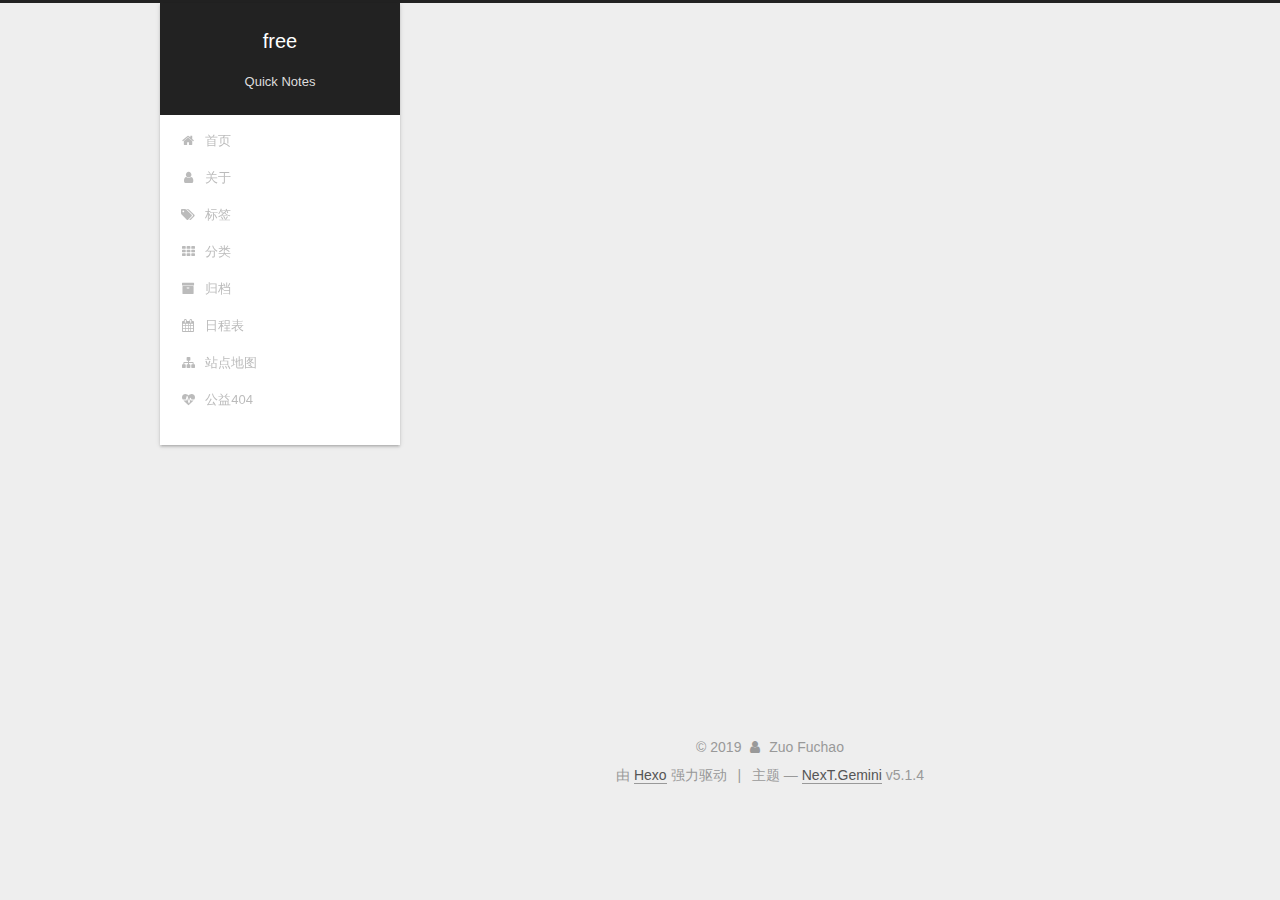
==== commit 370b9019: "Site updated: 2019-01-16 16:36:45" ====
--- a/index.html
+++ b/index.html
@@ -80,12 +80,12 @@
 
 
 <meta property="og:type" content="website">
-<meta property="og:title" content="Big Big World">
+<meta property="og:title" content="free">
 <meta property="og:url" content="http://yoursite.com/index.html">
-<meta property="og:site_name" content="Big Big World">
+<meta property="og:site_name" content="free">
 <meta property="og:locale" content="zh-Hans">
 <meta name="twitter:card" content="summary">
-<meta name="twitter:title" content="Big Big World">
+<meta name="twitter:title" content="free">
 
 
 
@@ -121,7 +121,7 @@
 
 
 
-  <title>Big Big World</title>
+  <title>free</title>
   
 
 
@@ -152,7 +152,7 @@
     <div class="custom-logo-site-title">
       <a href="/" class="brand" rel="start">
         <span class="logo-line-before"><i></i></span>
-        <span class="site-title">Big Big World</span>
+        <span class="site-title">free</span>
         <span class="logo-line-after"><i></i></span>
       </a>
     </div>
@@ -289,16 +289,16 @@
   
   
   <div class="post-block">
-    <link itemprop="mainEntityOfPage" href="http://yoursite.com/2019/01/14/hello-world/">
+    <link itemprop="mainEntityOfPage" href="http://yoursite.com/2019/01/15/hello-world/">
 
     <span hidden itemprop="author" itemscope="" itemtype="http://schema.org/Person">
-      <meta itemprop="name" content="刘(niu)楠(lan)">
+      <meta itemprop="name" content="Zuo Fuchao">
       <meta itemprop="description" content="">
       <meta itemprop="image" content="/images/avatar.gif">
     </span>
 
     <span hidden itemprop="publisher" itemscope="" itemtype="http://schema.org/Organization">
-      <meta itemprop="name" content="Big Big World">
+      <meta itemprop="name" content="free">
     </span>
 
     
@@ -308,7 +308,7 @@
         
           <h1 class="post-title" itemprop="name headline">
                 
-                <a class="post-title-link" href="/2019/01/14/hello-world/" itemprop="url">Hello World</a></h1>
+                <a class="post-title-link" href="/2019/01/15/hello-world/" itemprop="url">Hello World</a></h1>
         
 
         <div class="post-meta">
@@ -320,8 +320,8 @@
               
                 <span class="post-meta-item-text">发表于</span>
               
-              <time title="创建于" itemprop="dateCreated datePublished" datetime="2019-01-14T16:05:38+08:00">
-                2019-01-14
+              <time title="创建于" itemprop="dateCreated datePublished" datetime="2019-01-15T11:29:49+08:00">
+                2019-01-15
               </time>
             
 
@@ -360,7 +360,10 @@
       
         
           
-            
+            <hr>
+<p>descript: 我们不一样</p>
+<hr>
+
           
         
       
@@ -430,9 +433,9 @@
         <div class="site-overview">
           <div class="site-author motion-element" itemprop="author" itemscope="" itemtype="http://schema.org/Person">
             
-              <img class="site-author-image" itemprop="image" src="/images/avatar.gif" alt="刘(niu)楠(lan)">
-            
-              <p class="site-author-name" itemprop="name">刘(niu)楠(lan)</p>
+              <img class="site-author-image" itemprop="image" src="/images/avatar.gif" alt="Zuo Fuchao">
+            
+              <p class="site-author-name" itemprop="name">Zuo Fuchao</p>
               <p class="site-description motion-element" itemprop="description"></p>
           </div>
 
@@ -488,7 +491,7 @@
   <span class="with-love">
     <i class="fa fa-user"></i>
   </span>
-  <span class="author" itemprop="copyrightHolder">刘(niu)楠(lan)</span>
+  <span class="author" itemprop="copyrightHolder">Zuo Fuchao</span>
 
   
 </div>
--- a/css/main.css
+++ b/css/main.css
@@ -1823,7 +1823,7 @@
   width: 4px;
   height: 4px;
   border-radius: 50%;
-  background: #ffffb9;
+  background: #c1d6ff;
 }
 .links-of-blogroll {
   font-size: 13px;
